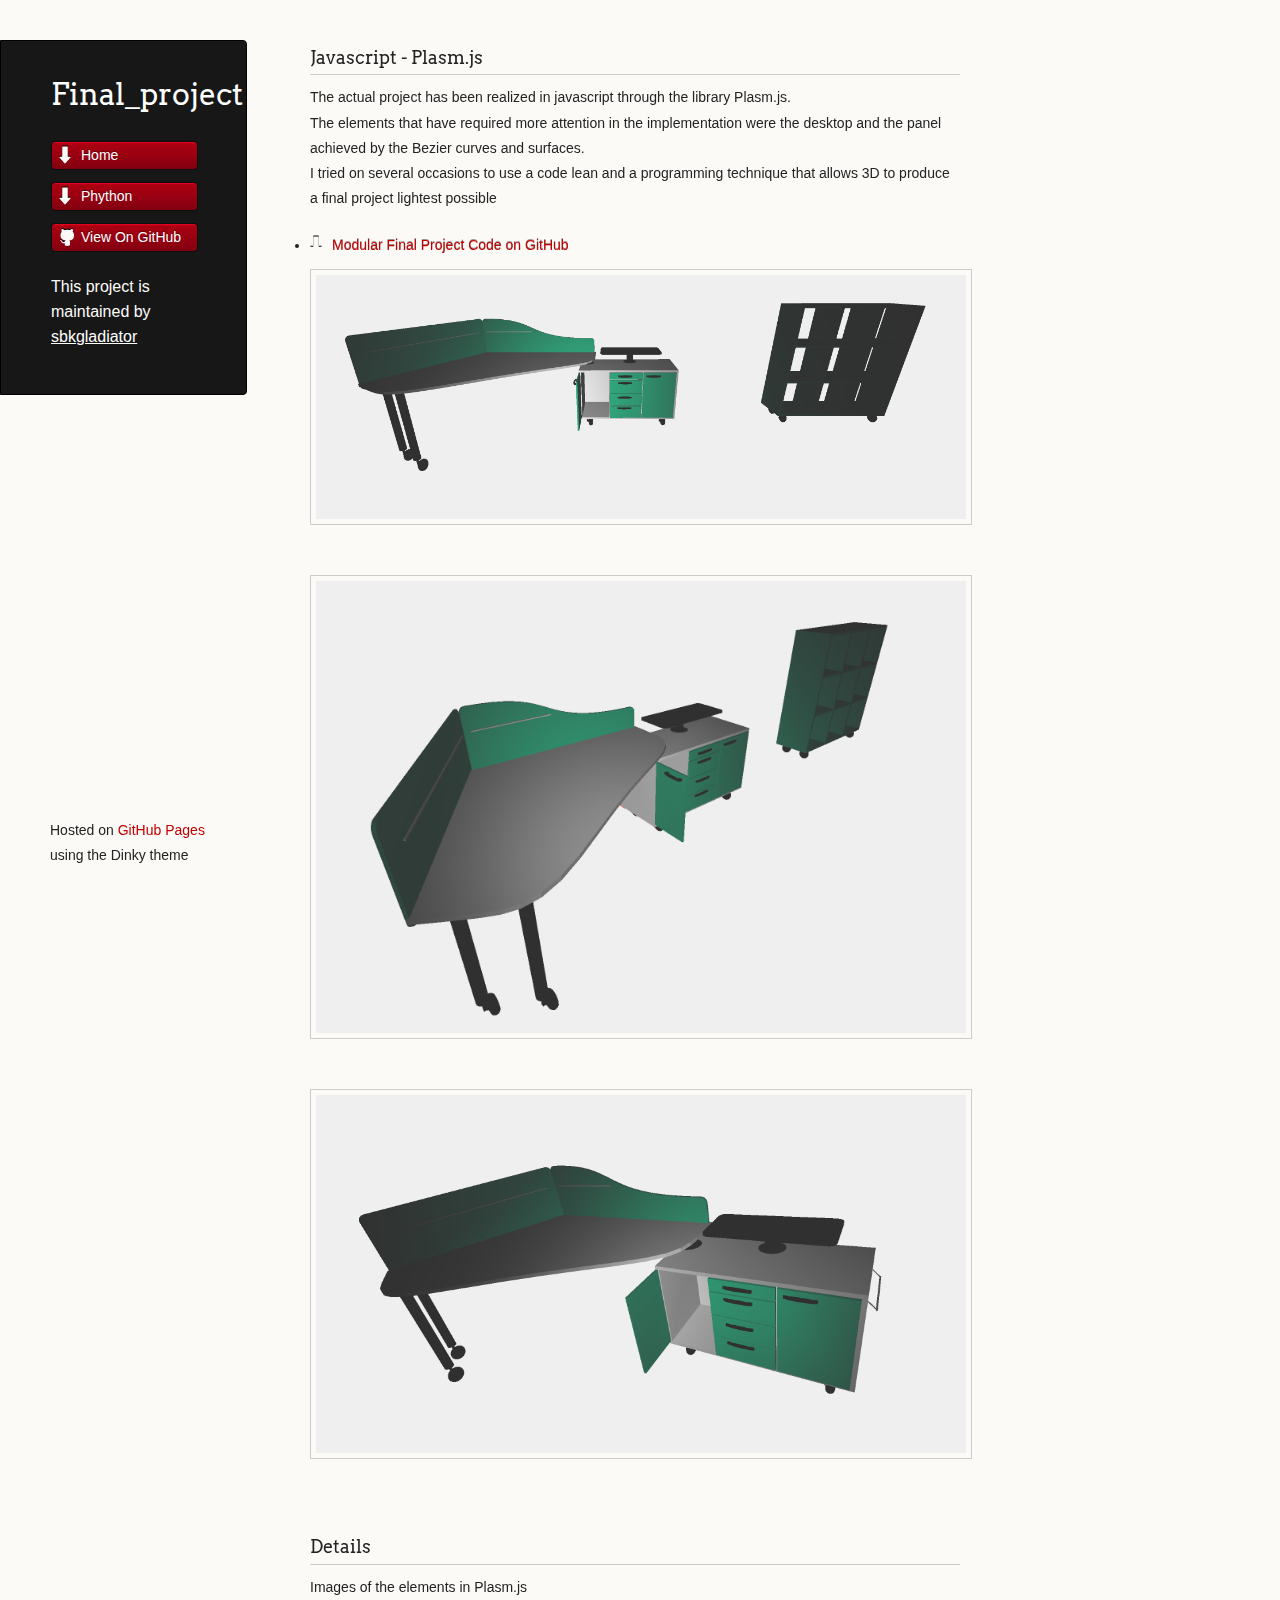
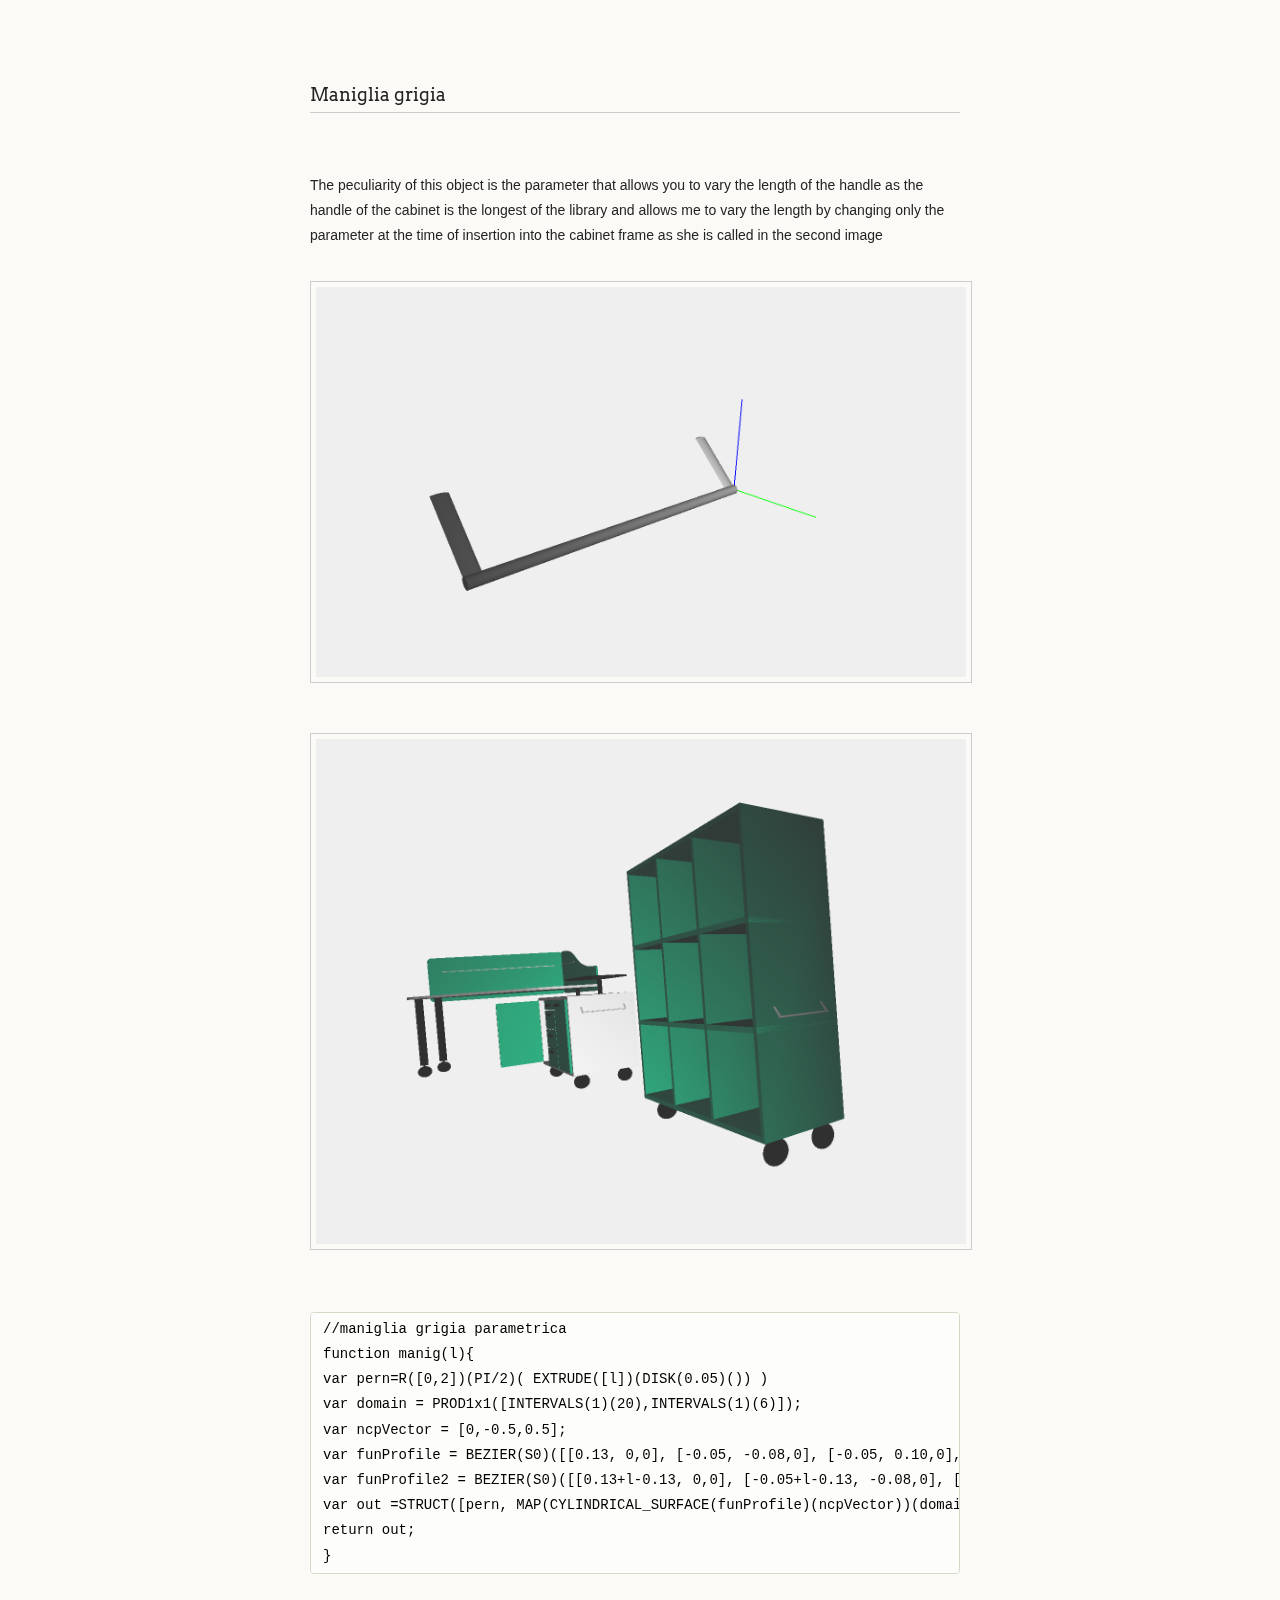
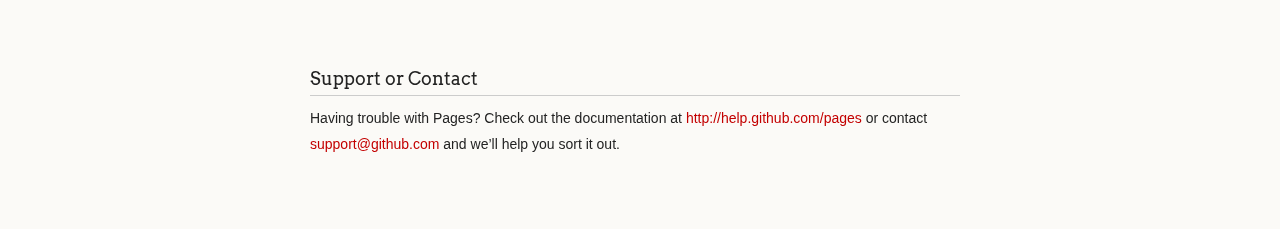
==== js.html @ 5e6516f6 "project" ====
<!doctype html>
<html>
  <head>
    <meta charset="utf-8">
    <meta http-equiv="X-UA-Compatible" content="chrome=1">
    <title>Finalproject</title>

    <link rel="stylesheet" href="stylesheets/styles.css">
    <link rel="stylesheet" href="stylesheets/pygment_trac.css">
    <script src="javascripts/scale.fix.js"></script>
    <meta name="viewport" content="width=device-width, initial-scale=1, user-scalable=no">
    <!--[if lt IE 9]>
    <script src="//html5shiv.googlecode.com/svn/trunk/html5.js"></script>
    <![endif]-->
  </head>
  <body>
    <div class="wrapper">
      <header>
        <h1 class="header">Final_project</h1>
        <p class="header"></p>

        <ul>
          <li class="download"><a class="buttons" href="http://sbkgladiator.github.io/finalproject/index.html">Home</a></li>
          <li class="download"><a class="buttons" href="http://sbkgladiator.github.io/finalproject/py.html">Phython</a></li>
          <li><a class="buttons github" href="https://github.com/cvdlab-cg/274013/tree/master/final-project">View On GitHub</a></li>
        </ul>

        <p class="header">This project is maintained by <a class="header name" href="https://github.com/sbkgladiator">sbkgladiator</a></p>


      </header>
      <section>
        <h3>
<a name="welcome-to-github-pages" class="anchor" href="#welcome-to-github-pages"><span class="octicon octicon-link"></span></a>Javascript - Plasm.js</h3>

<p>The actual project has been realized in javascript through the library Plasm.js.<br>
The elements that have required more attention in the implementation were the desktop and the panel achieved by the Bezier curves and surfaces.<br>
I tried on several occasions to use a code lean and a programming technique that allows 3D to produce a final project lightest possible</p>


  <li class="download"><a class="buttons" href="https://github.com/cvdlab-cg/274013/blob/master/final-project/Javascript/modular.js">Modular Final Project Code on GitHub</a></li>

<img src="http://sbkgladiator.github.io/finalproject/images/model1js.jpg"></img>
<img src="http://sbkgladiator.github.io/finalproject/images/model2js.jpg"></img>
<img src="http://sbkgladiator.github.io/finalproject/images/scrivaniajs.jpg"></img>
<h3>
<a name="designer-templates" class="anchor" href="#designer-templates"><span class="octicon octicon-link"></span></a>Details</h3>

<p> Images of the elements in Plasm.js </p><br>
<H3>Maniglia grigia</h3><br>
       
<br>
<p>The peculiarity of this object is the parameter that allows you to vary the length of the handle as the handle of the cabinet is the longest of the library and allows me to vary the length by changing only the parameter at the time of insertion into the cabinet frame as she is called in the second image<p>
<img src="http://sbkgladiator.github.io/finalproject/images/manigjs.jpg"></img>
<img src="http://sbkgladiator.github.io/finalproject/images/libreriajs.jpg"></img>
<pre><code>//maniglia grigia parametrica
function manig(l){
var pern=R([0,2])(PI/2)( EXTRUDE([l])(DISK(0.05)()) )
var domain = PROD1x1([INTERVALS(1)(20),INTERVALS(1)(6)]);
var ncpVector = [0,-0.5,0.5];
var funProfile = BEZIER(S0)([[0.13, 0,0], [-0.05, -0.08,0], [-0.05, 0.10,0], [0.13, 0,0]]);
var funProfile2 = BEZIER(S0)([[0.13+l-0.13, 0,0], [-0.05+l-0.13, -0.08,0], [-0.05+l-0.13, 0.10,0], [0.13+l-0.13, 0,0]]);
var out =STRUCT([pern, MAP(CYLINDRICAL_SURFACE(funProfile)(ncpVector))(domain),MAP(CYLINDRICAL_SURFACE(funProfile2)(ncpVector))(domain) ]);
return out;
}
</code></pre><br>


<h3>
<a name="support-or-contact" class="anchor" href="#support-or-contact"><span class="octicon octicon-link"></span></a>Support or Contact</h3>

<p>Having trouble with Pages? Check out the documentation at <a href="http://help.github.com/pages">http://help.github.com/pages</a> or contact <a href="mailto:support@github.com">support@github.com</a> and we’ll help you sort it out.</p>
      </section>
      <footer>
        <p><small>Hosted on <a href="https://pages.github.com">GitHub Pages</a> using the Dinky theme</small></p>
      </footer>
    </div>
    <!--[if !IE]><script>fixScale(document);</script><![endif]-->
		
  </body>
</html>
---- stylesheets/styles.css ----
@import url(https://fonts.googleapis.com/css?family=Arvo:400,700,400italic);

/* MeyerWeb Reset */

html, body, div, span, applet, object, iframe,
h1, h2, h3, h4, h5, h6, p, blockquote, pre,
a, abbr, acronym, address, big, cite, code,
del, dfn, em, img, ins, kbd, q, s, samp,
small, strike, strong, sub, sup, tt, var,
b, u, i, center,
dl, dt, dd, ol, ul, li,
fieldset, form, label, legend,
table, caption, tbody, tfoot, thead, tr, th, td,
article, aside, canvas, details, embed,
figure, figcaption, footer, header, hgroup,
menu, nav, output, ruby, section, summary,
time, mark, audio, video {
  margin: 0;
  padding: 0;
  border: 0;
  font: inherit;
  vertical-align: baseline;
}


/* Base text styles */

body {
  padding:10px 50px 0 0;
  font-family:"Helvetica Neue", Helvetica, Arial, sans-serif;
	font-size: 14px;
	color: #232323;
	background-color: #FBFAF7;
	margin: 0;
	line-height: 1.8em;
	-webkit-font-smoothing: antialiased;

}

h1, h2, h3, h4, h5, h6 {
  color:#232323;
  margin:36px 0 10px;
}

p, ul, ol, table, dl {
  margin:0 0 22px;
}

h1, h2, h3 {
	font-family: Arvo, Monaco, serif;
  line-height:1.3;
	font-weight: normal;
}

h1,h2, h3 {
	display: block;
	border-bottom: 1px solid #ccc;
	padding-bottom: 5px;
}

h1 {
	font-size: 30px;
}

h2 {
	font-size: 24px;
}

h3 {
	font-size: 18px;
}

h4, h5, h6 {
	font-family: Arvo, Monaco, serif;
	font-weight: 700;
}

a {
  color:#C30000;
  font-weight:200;
  text-decoration:none;
}

a:hover {
	text-decoration: underline;
}

a small {
	font-size: 12px;
}

em {
	font-style: italic;
}

strong {
  font-weight:700;
}

ul li {
  list-style: inside;
  padding-left: 25px;
}

ol li {
  list-style: decimal inside;
  padding-left: 20px;
}

blockquote {
  margin: 0;
  padding: 0 0 0 20px;
  font-style: italic;
}

dl, dt, dd, dl p {
	font-color: #444;
}

dl dt {
  font-weight: bold;
}

dl dd {
  padding-left: 20px;
  font-style: italic;
}

dl p {
  padding-left: 20px;
  font-style: italic;
}

hr {
  border:0;
  background:#ccc;
  height:1px;
  margin:0 0 24px;
}

/* Images */

img {
  position: relative;
  margin: 0 auto;
  max-width: 650px;
  padding: 5px;
  margin: 10px 0 32px 0;
  border: 1px solid #ccc;
}


/* Code blocks */

code, pre {
	font-family: Monaco, "Bitstream Vera Sans Mono", "Lucida Console", Terminal, monospace;
  color:#000;
  font-size:14px;
}

pre {
	padding: 4px 12px;
  background: #FDFEFB;
  border-radius:4px;
  border:1px solid #D7D8C8;
  overflow: auto;
  overflow-y: hidden;
	margin-bottom: 32px;
}


/* Tables */

table {
  width:100%;
}

table {
  border: 1px solid #ccc;
  margin-bottom: 32px;
  text-align: left;
 }

th {
  font-family: 'Arvo', Helvetica, Arial, sans-serif;
	font-size: 18px;
	font-weight: normal;
  padding: 10px;
  background: #232323;
  color: #FDFEFB;
 }

td {
  padding: 10px;
	background: #ccc;
 }


/* Wrapper */
.wrapper {
  width:960px;
}


/* Header */

header {
	background-color: #171717;
	color: #FDFDFB;
  width:170px;
  float:left;
  position:fixed;
	border: 1px solid #000;
	-webkit-border-top-right-radius: 4px;
	-webkit-border-bottom-right-radius: 4px;
	-moz-border-radius-topright: 4px;
	-moz-border-radius-bottomright: 4px;
	border-top-right-radius: 4px;
	border-bottom-right-radius: 4px;
	padding: 34px 25px 22px 50px;
	margin: 30px 25px 0 0;
	-webkit-font-smoothing: antialiased;
}

p.header {
	font-size: 16px;
}

h1.header {
	font-family: Arvo, sans-serif;
	font-size: 30px;
	font-weight: 300;
	line-height: 1.3em;
	border-bottom: none;
	margin-top: 0;
}


h1.header, a.header, a.name, header a{
	color: #fff;
}

a.header {
	text-decoration: underline;
}

a.name {
	white-space: nowrap;
}

header ul {
  list-style:none;
  padding:0;
}

header li {
	list-style-type: none;
  width:132px;
  height:15px;
	margin-bottom: 12px;
	line-height: 1em;
	padding: 6px 6px 6px 7px;

	background: #AF0011;
	background: -moz-linear-gradient(top, #AF0011 0%, #820011 100%);
  background: -webkit-gradient(linear, left top, left bottom, color-stop(0%,#f8f8f8), color-stop(100%,#dddddd));
  background: -webkit-linear-gradient(top, #AF0011 0%,#820011 100%);
  background: -o-linear-gradient(top, #AF0011 0%,#820011 100%);
  background: -ms-linear-gradient(top, #AF0011 0%,#820011 100%);
  background: linear-gradient(top, #AF0011 0%,#820011 100%);

	border-radius:4px;
  border:1px solid #0D0D0D;

	-webkit-box-shadow: inset 0px 1px 1px 0 rgba(233,2,38, 1);
	box-shadow: inset 0px 1px 1px 0 rgba(233,2,38, 1);

}

header li:hover {
	background: #C3001D;
	background: -moz-linear-gradient(top, #C3001D 0%, #950119 100%);
  background: -webkit-gradient(linear, left top, left bottom, color-stop(0%,#f8f8f8), color-stop(100%,#dddddd));
  background: -webkit-linear-gradient(top, #C3001D 0%,#950119 100%);
  background: -o-linear-gradient(top, #C3001D 0%,#950119 100%);
  background: -ms-linear-gradient(top, #C3001D 0%,#950119 100%);
  background: linear-gradient(top, #C3001D 0%,#950119 100%);
}

a.buttons {
	-webkit-font-smoothing: antialiased;
	background: url(../images/arrow-down.png) no-repeat;
	font-weight: normal;
	text-shadow: rgba(0, 0, 0, 0.4) 0 -1px 0;
	padding: 2px 2px 2px 22px;
	height: 30px;
}

a.github {
	background: url(../images/octocat-small.png) no-repeat 1px;
}

a.buttons:hover {
	color: #fff;
	text-decoration: none;
}


/* Section - for main page content */

section {
  width:650px;
  float:right;
  padding-bottom:50px;
}


/* Footer */

footer {
  width:170px;
  float:left;
  position:fixed;
  bottom:10px;
	padding-left: 50px;
}

@media print, screen and (max-width: 960px) {

  div.wrapper {
    width:auto;
    margin:0;
  }

  header, section, footer {
    float:none;
    position:static;
    width:auto;
  }

	footer {
		border-top: 1px solid #ccc;
		margin:0 84px 0 50px;
		padding:0;
	}

  header {
    padding-right:320px;
  }

  section {
    padding:20px 84px 20px 50px;
    margin:0 0 20px;
  }

  header a small {
    display:inline;
  }

  header ul {
    position:absolute;
    right:130px;
    top:84px;
  }
}

@media print, screen and (max-width: 720px) {
  body {
    word-wrap:break-word;
  }

  header {
    padding:10px 20px 0;
		margin-right: 0;
  }

	section {
    padding:10px 0 10px 20px;
    margin:0 0 30px;
  }

	footer {
		margin: 0 0 0 30px;
	}

  header ul, header p.view {
    position:static;
  }
}

@media print, screen and (max-width: 480px) {

  header ul li.download {
    display:none;
  }

	footer {
		margin: 0 0 0 20px;
	}

	footer a{
		display:block;
	}

}

@media print {
  body {
    padding:0.4in;
    font-size:12pt;
    color:#444;
  }
}
---- stylesheets/pygment_trac.css ----
.highlight  { background: #ffffff; }
.highlight .c { color: #999988; font-style: italic } /* Comment */
.highlight .err { color: #a61717; background-color: #e3d2d2 } /* Error */
.highlight .k { font-weight: bold } /* Keyword */
.highlight .o { font-weight: bold } /* Operator */
.highlight .cm { color: #999988; font-style: italic } /* Comment.Multiline */
.highlight .cp { color: #999999; font-weight: bold } /* Comment.Preproc */
.highlight .c1 { color: #999988; font-style: italic } /* Comment.Single */
.highlight .cs { color: #999999; font-weight: bold; font-style: italic } /* Comment.Special */
.highlight .gd { color: #000000; background-color: #ffdddd } /* Generic.Deleted */
.highlight .gd .x { color: #000000; background-color: #ffaaaa } /* Generic.Deleted.Specific */
.highlight .ge { font-style: italic } /* Generic.Emph */
.highlight .gr { color: #aa0000 } /* Generic.Error */
.highlight .gh { color: #999999 } /* Generic.Heading */
.highlight .gi { color: #000000; background-color: #ddffdd } /* Generic.Inserted */
.highlight .gi .x { color: #000000; background-color: #aaffaa } /* Generic.Inserted.Specific */
.highlight .go { color: #888888 } /* Generic.Output */
.highlight .gp { color: #555555 } /* Generic.Prompt */
.highlight .gs { font-weight: bold } /* Generic.Strong */
.highlight .gu { color: #800080; font-weight: bold; } /* Generic.Subheading */
.highlight .gt { color: #aa0000 } /* Generic.Traceback */
.highlight .kc { font-weight: bold } /* Keyword.Constant */
.highlight .kd { font-weight: bold } /* Keyword.Declaration */
.highlight .kn { font-weight: bold } /* Keyword.Namespace */
.highlight .kp { font-weight: bold } /* Keyword.Pseudo */
.highlight .kr { font-weight: bold } /* Keyword.Reserved */
.highlight .kt { color: #445588; font-weight: bold } /* Keyword.Type */
.highlight .m { color: #009999 } /* Literal.Number */
.highlight .s { color: #d14 } /* Literal.String */
.highlight .na { color: #008080 } /* Name.Attribute */
.highlight .nb { color: #0086B3 } /* Name.Builtin */
.highlight .nc { color: #445588; font-weight: bold } /* Name.Class */
.highlight .no { color: #008080 } /* Name.Constant */
.highlight .ni { color: #800080 } /* Name.Entity */
.highlight .ne { color: #990000; font-weight: bold } /* Name.Exception */
.highlight .nf { color: #990000; font-weight: bold } /* Name.Function */
.highlight .nn { color: #555555 } /* Name.Namespace */
.highlight .nt { color: #000080 } /* Name.Tag */
.highlight .nv { color: #008080 } /* Name.Variable */
.highlight .ow { font-weight: bold } /* Operator.Word */
.highlight .w { color: #bbbbbb } /* Text.Whitespace */
.highlight .mf { color: #009999 } /* Literal.Number.Float */
.highlight .mh { color: #009999 } /* Literal.Number.Hex */
.highlight .mi { color: #009999 } /* Literal.Number.Integer */
.highlight .mo { color: #009999 } /* Literal.Number.Oct */
.highlight .sb { color: #d14 } /* Literal.String.Backtick */
.highlight .sc { color: #d14 } /* Literal.String.Char */
.highlight .sd { color: #d14 } /* Literal.String.Doc */
.highlight .s2 { color: #d14 } /* Literal.String.Double */
.highlight .se { color: #d14 } /* Literal.String.Escape */
.highlight .sh { color: #d14 } /* Literal.String.Heredoc */
.highlight .si { color: #d14 } /* Literal.String.Interpol */
.highlight .sx { color: #d14 } /* Literal.String.Other */
.highlight .sr { color: #009926 } /* Literal.String.Regex */
.highlight .s1 { color: #d14 } /* Literal.String.Single */
.highlight .ss { color: #990073 } /* Literal.String.Symbol */
.highlight .bp { color: #999999 } /* Name.Builtin.Pseudo */
.highlight .vc { color: #008080 } /* Name.Variable.Class */
.highlight .vg { color: #008080 } /* Name.Variable.Global */
.highlight .vi { color: #008080 } /* Name.Variable.Instance */
.highlight .il { color: #009999 } /* Literal.Number.Integer.Long */

.type-csharp .highlight .k { color: #0000FF }
.type-csharp .highlight .kt { color: #0000FF }
.type-csharp .highlight .nf { color: #000000; font-weight: normal }
.type-csharp .highlight .nc { color: #2B91AF }
.type-csharp .highlight .nn { color: #000000 }
.type-csharp .highlight .s { color: #A31515 }
.type-csharp .highlight .sc { color: #A31515 }
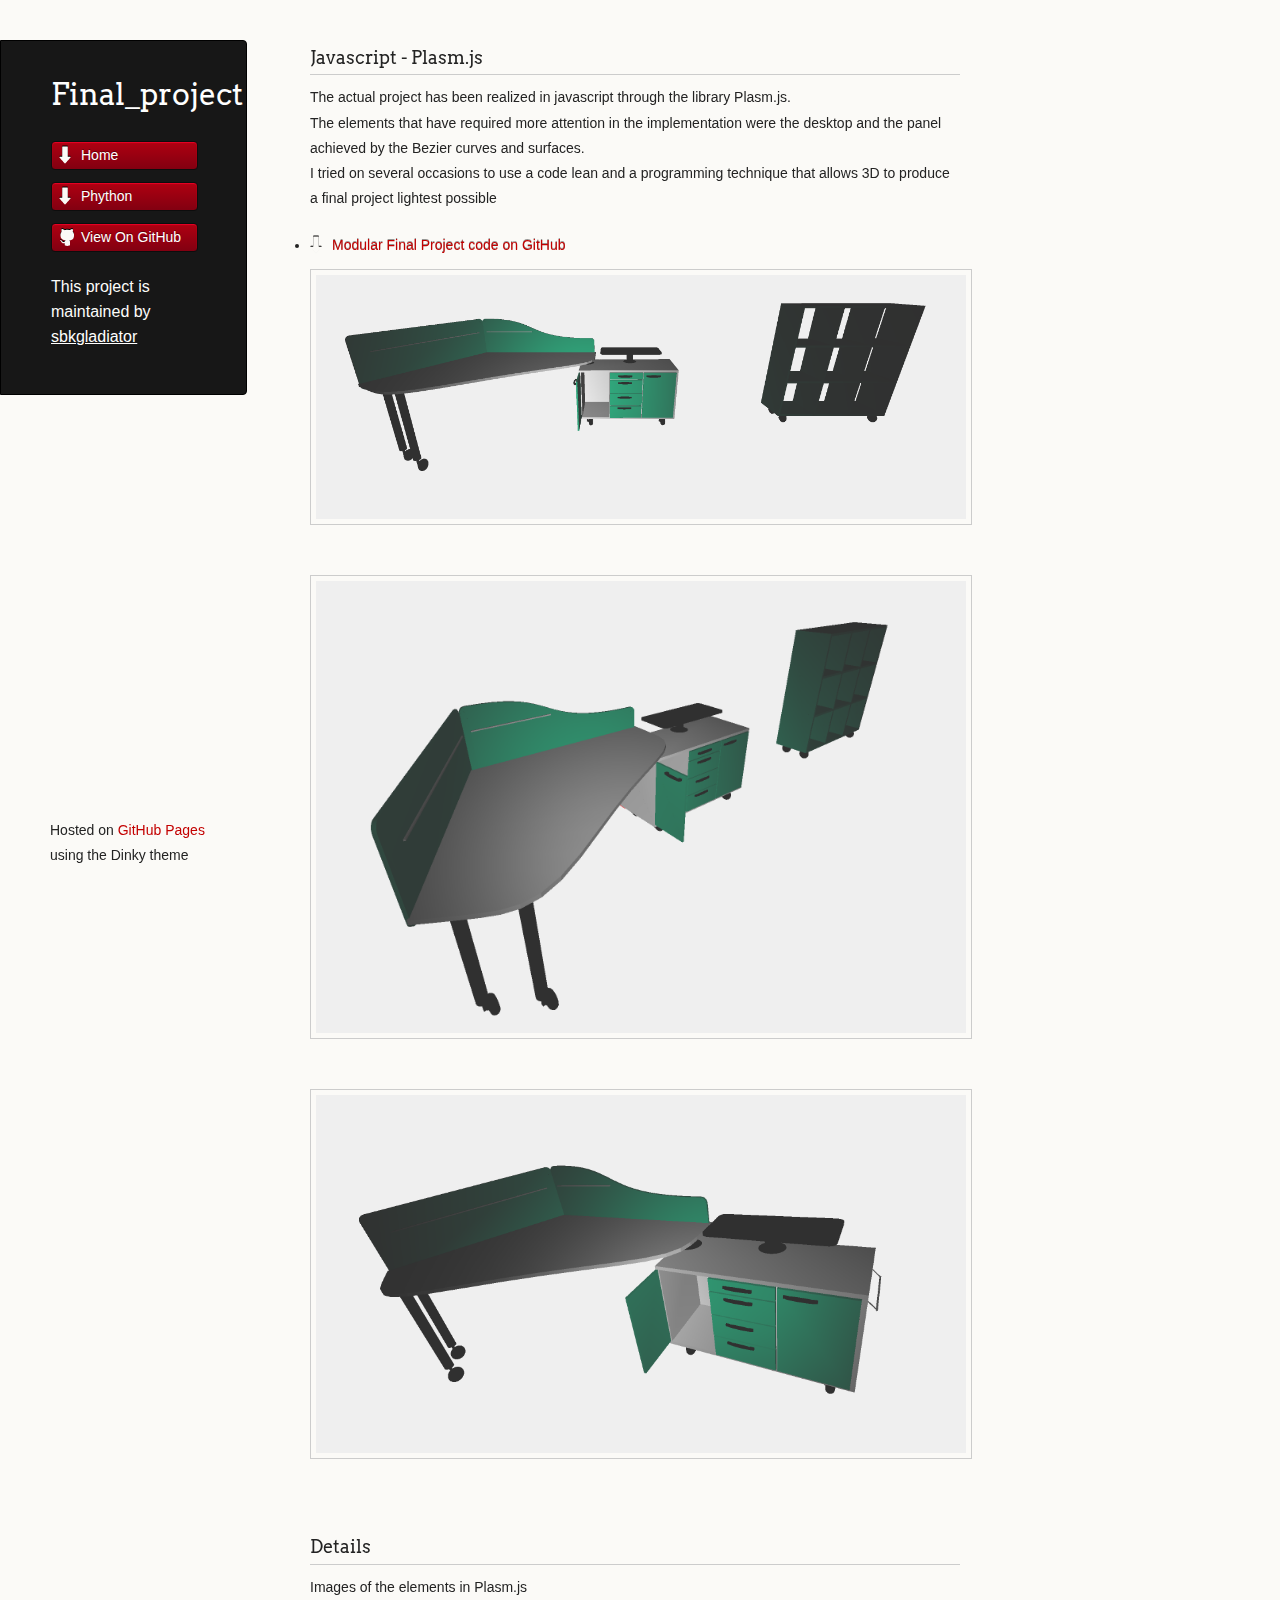
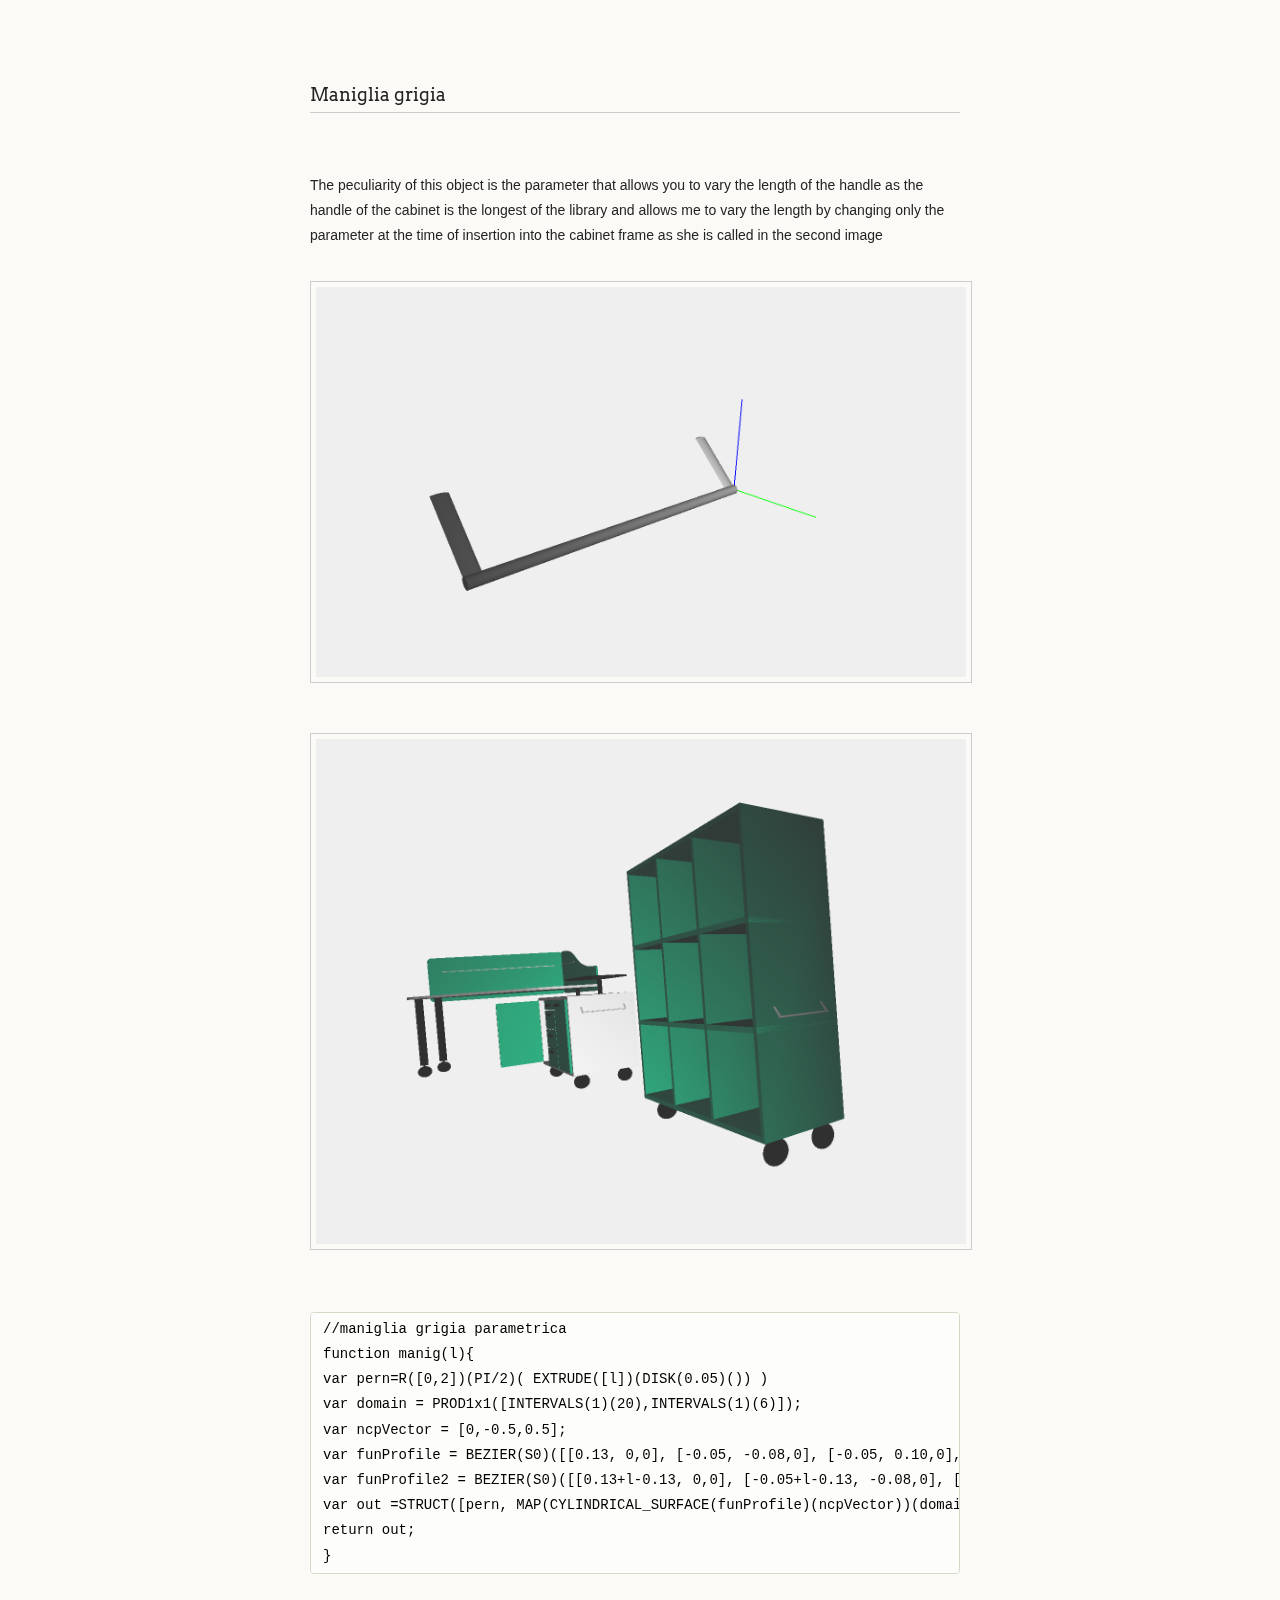
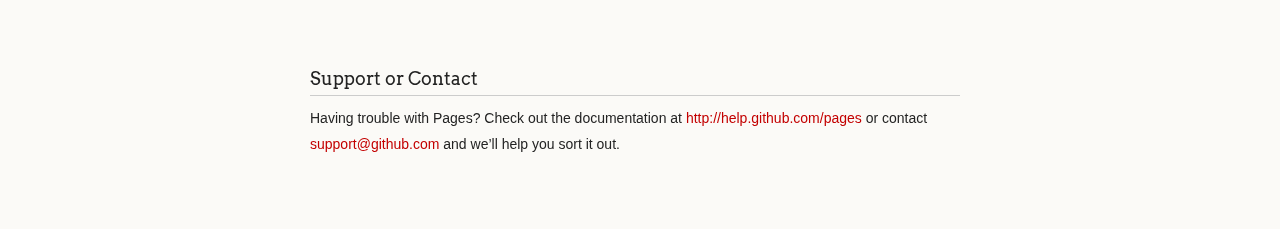
==== commit 368947f0: "project" ====
--- a/js.html
+++ b/js.html
@@ -38,7 +38,7 @@
 I tried on several occasions to use a code lean and a programming technique that allows 3D to produce a final project lightest possible</p>
 
 
-  <li class="download"><a class="buttons" href="https://github.com/cvdlab-cg/274013/blob/master/final-project/Javascript/modular.js">Modular Final Project Code on GitHub</a></li>
+  <li class="download"><a class="buttons" href="https://github.com/cvdlab-cg/274013/blob/master/final-project/Javascript/modular.js">Modular Final Project code on GitHub</a></li>
 
 <img src="http://sbkgladiator.github.io/finalproject/images/model1js.jpg"></img>
 <img src="http://sbkgladiator.github.io/finalproject/images/model2js.jpg"></img>
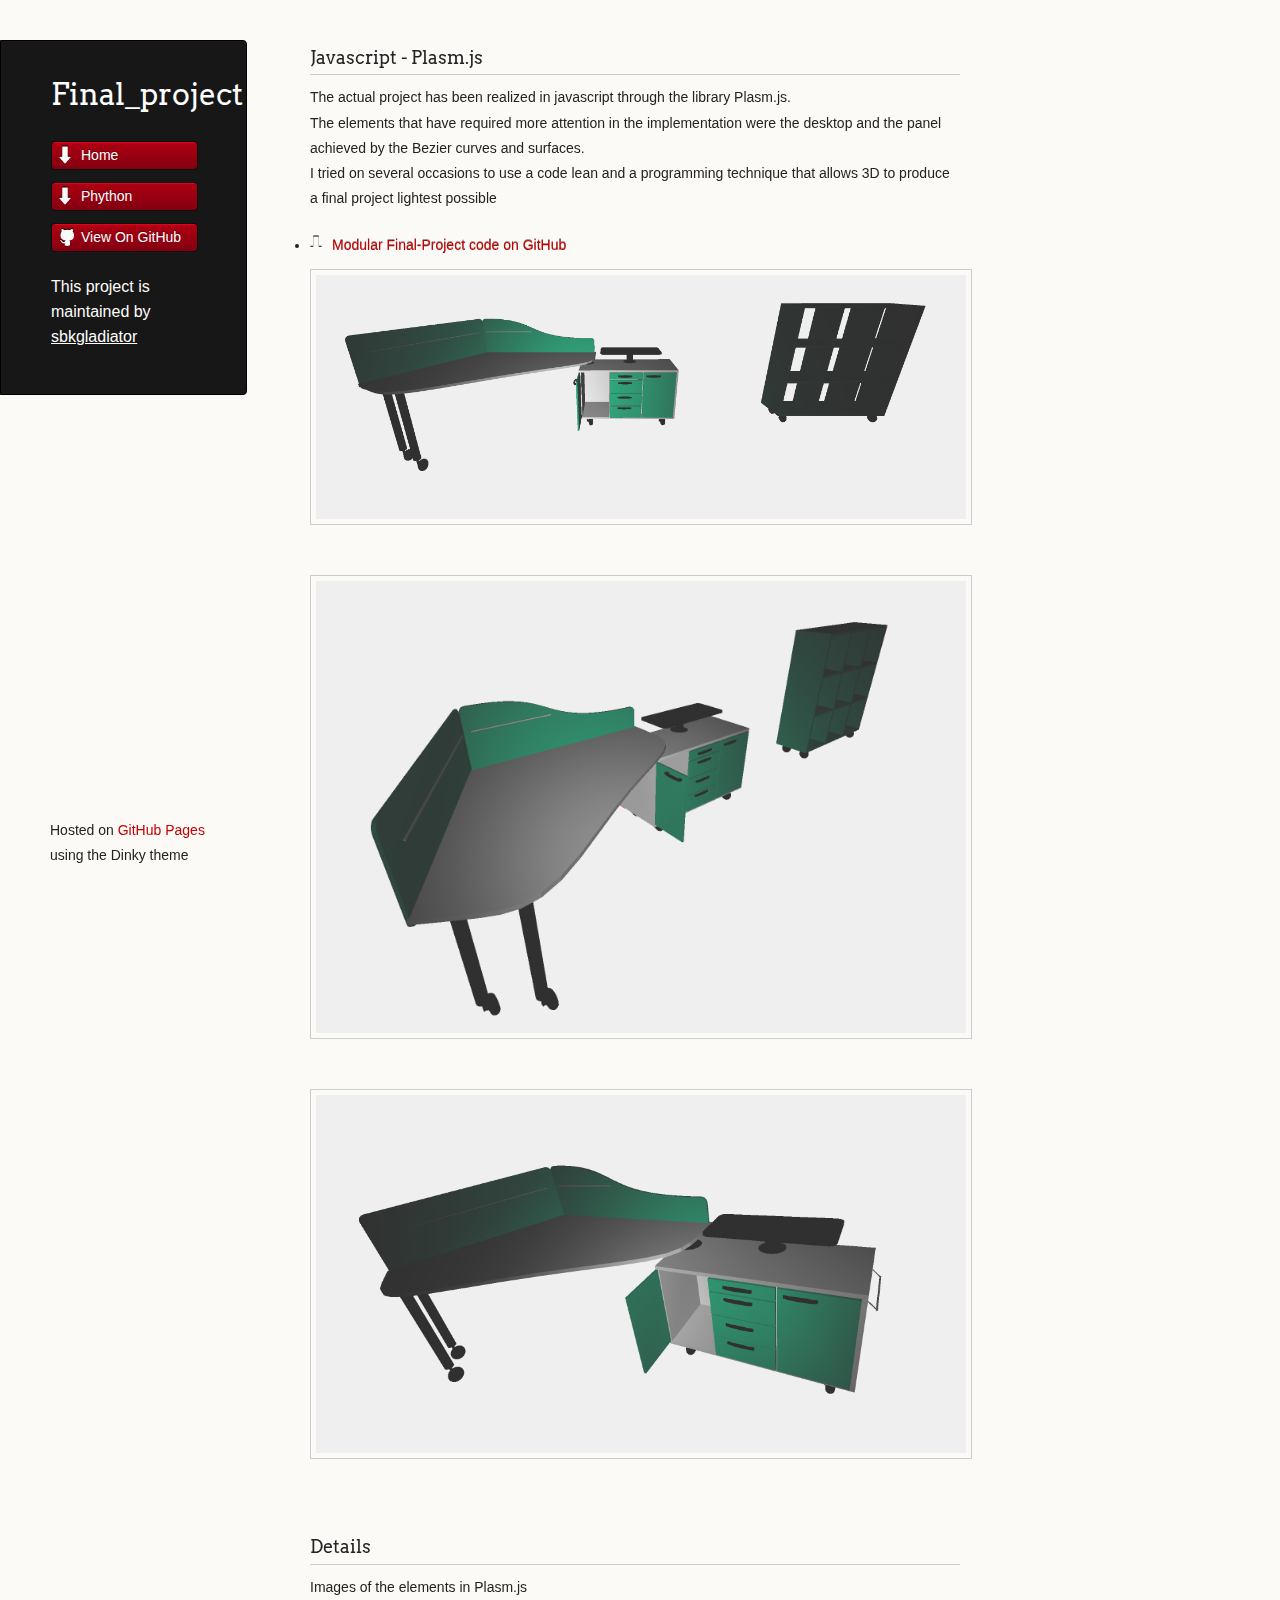
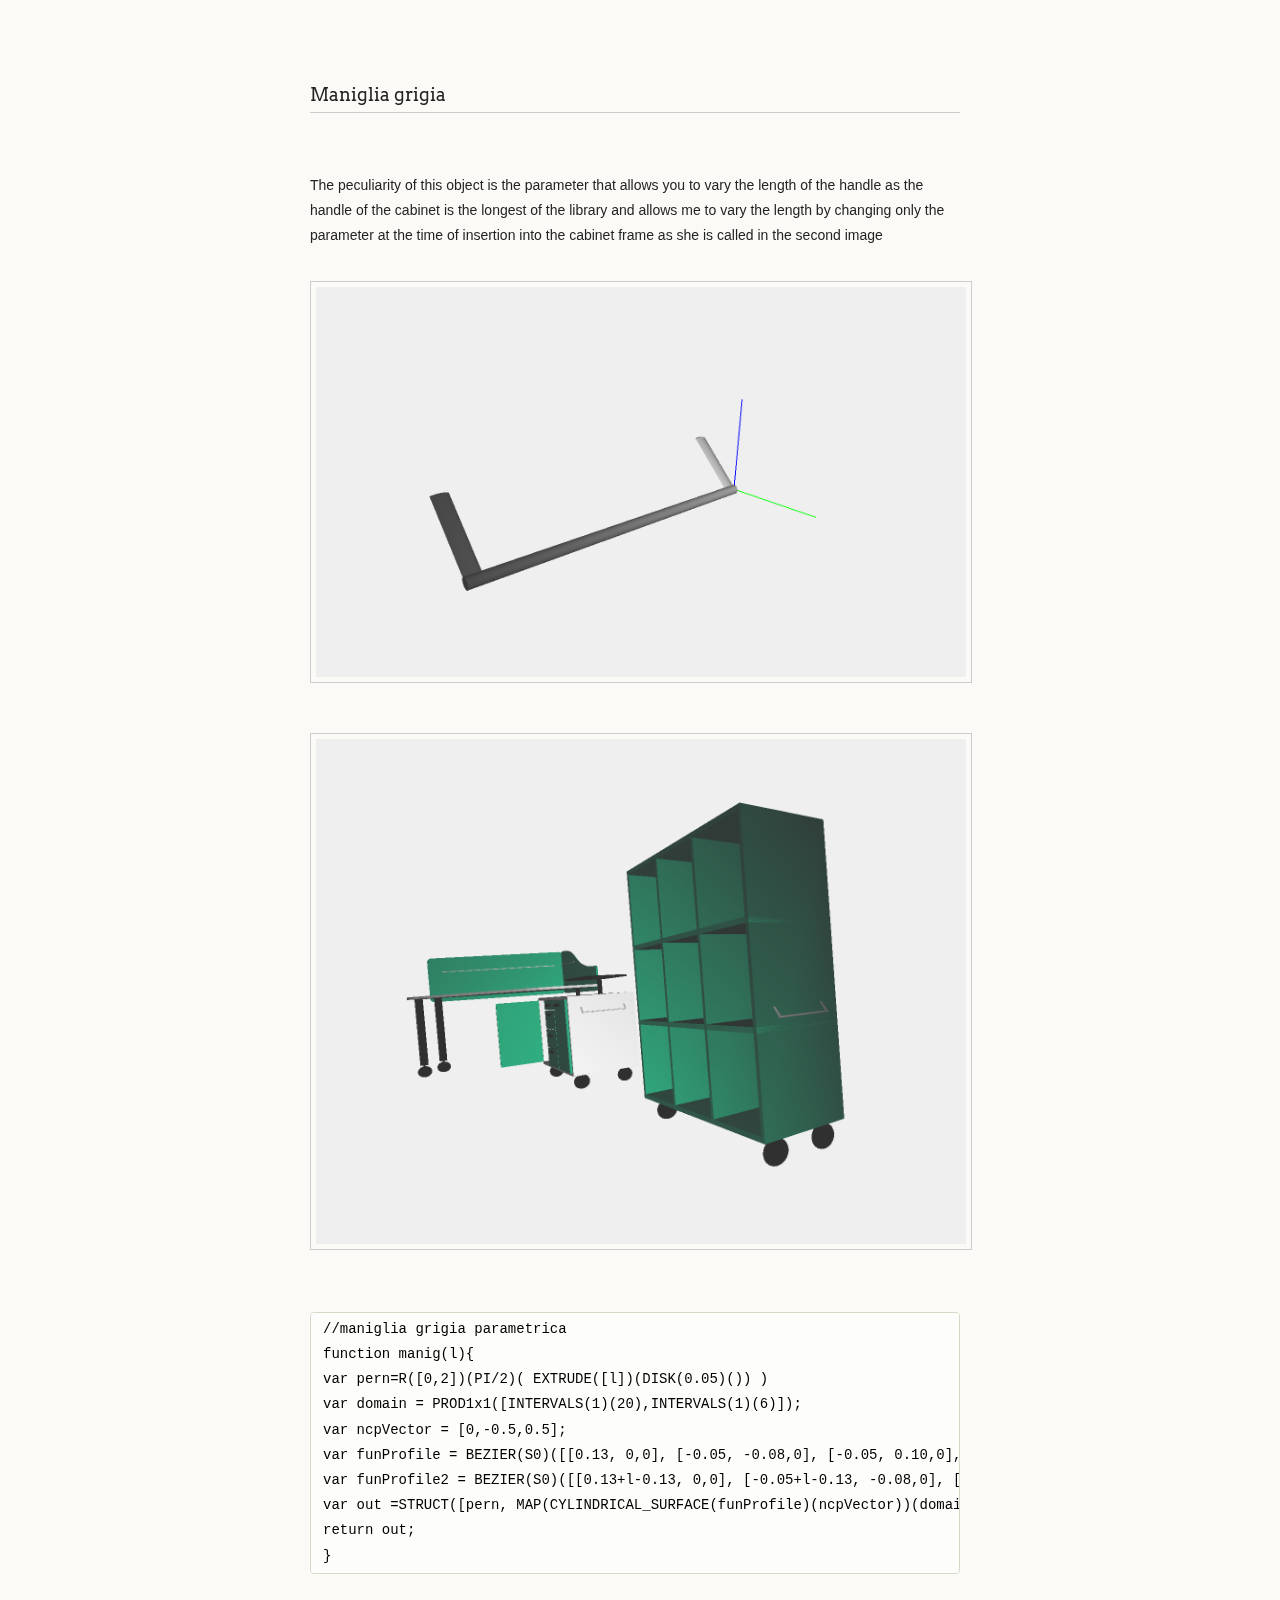
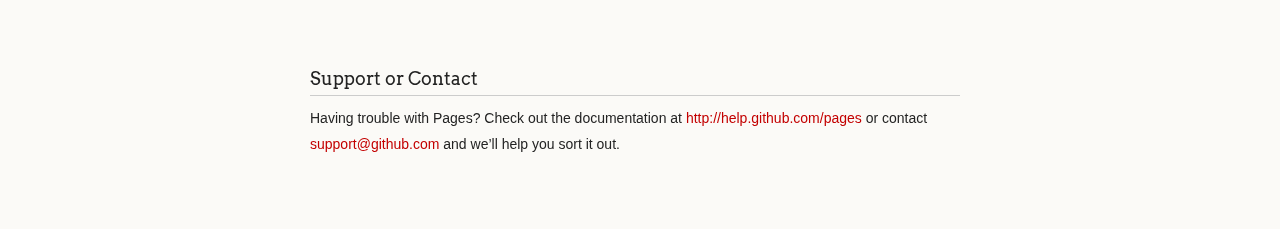
==== commit 9afed571: "project" ====
--- a/js.html
+++ b/js.html
@@ -38,7 +38,7 @@
 I tried on several occasions to use a code lean and a programming technique that allows 3D to produce a final project lightest possible</p>
 
 
-  <li class="download"><a class="buttons" href="https://github.com/cvdlab-cg/274013/blob/master/final-project/Javascript/modular.js">Modular Final Project code on GitHub</a></li>
+  <li class="download"><a class="buttons" href="https://github.com/cvdlab-cg/274013/blob/master/final-project/Javascript/modular.js">Modular Final-Project code on GitHub</a></li>
 
 <img src="http://sbkgladiator.github.io/finalproject/images/model1js.jpg"></img>
 <img src="http://sbkgladiator.github.io/finalproject/images/model2js.jpg"></img>
@@ -47,8 +47,7 @@
 <a name="designer-templates" class="anchor" href="#designer-templates"><span class="octicon octicon-link"></span></a>Details</h3>
 
 <p> Images of the elements in Plasm.js </p><br>
-<H3>Maniglia grigia</h3><br>
-       
+<H3>Maniglia grigia</h3><br>       
 <br>
 <p>The peculiarity of this object is the parameter that allows you to vary the length of the handle as the handle of the cabinet is the longest of the library and allows me to vary the length by changing only the parameter at the time of insertion into the cabinet frame as she is called in the second image<p>
 <img src="http://sbkgladiator.github.io/finalproject/images/manigjs.jpg"></img>
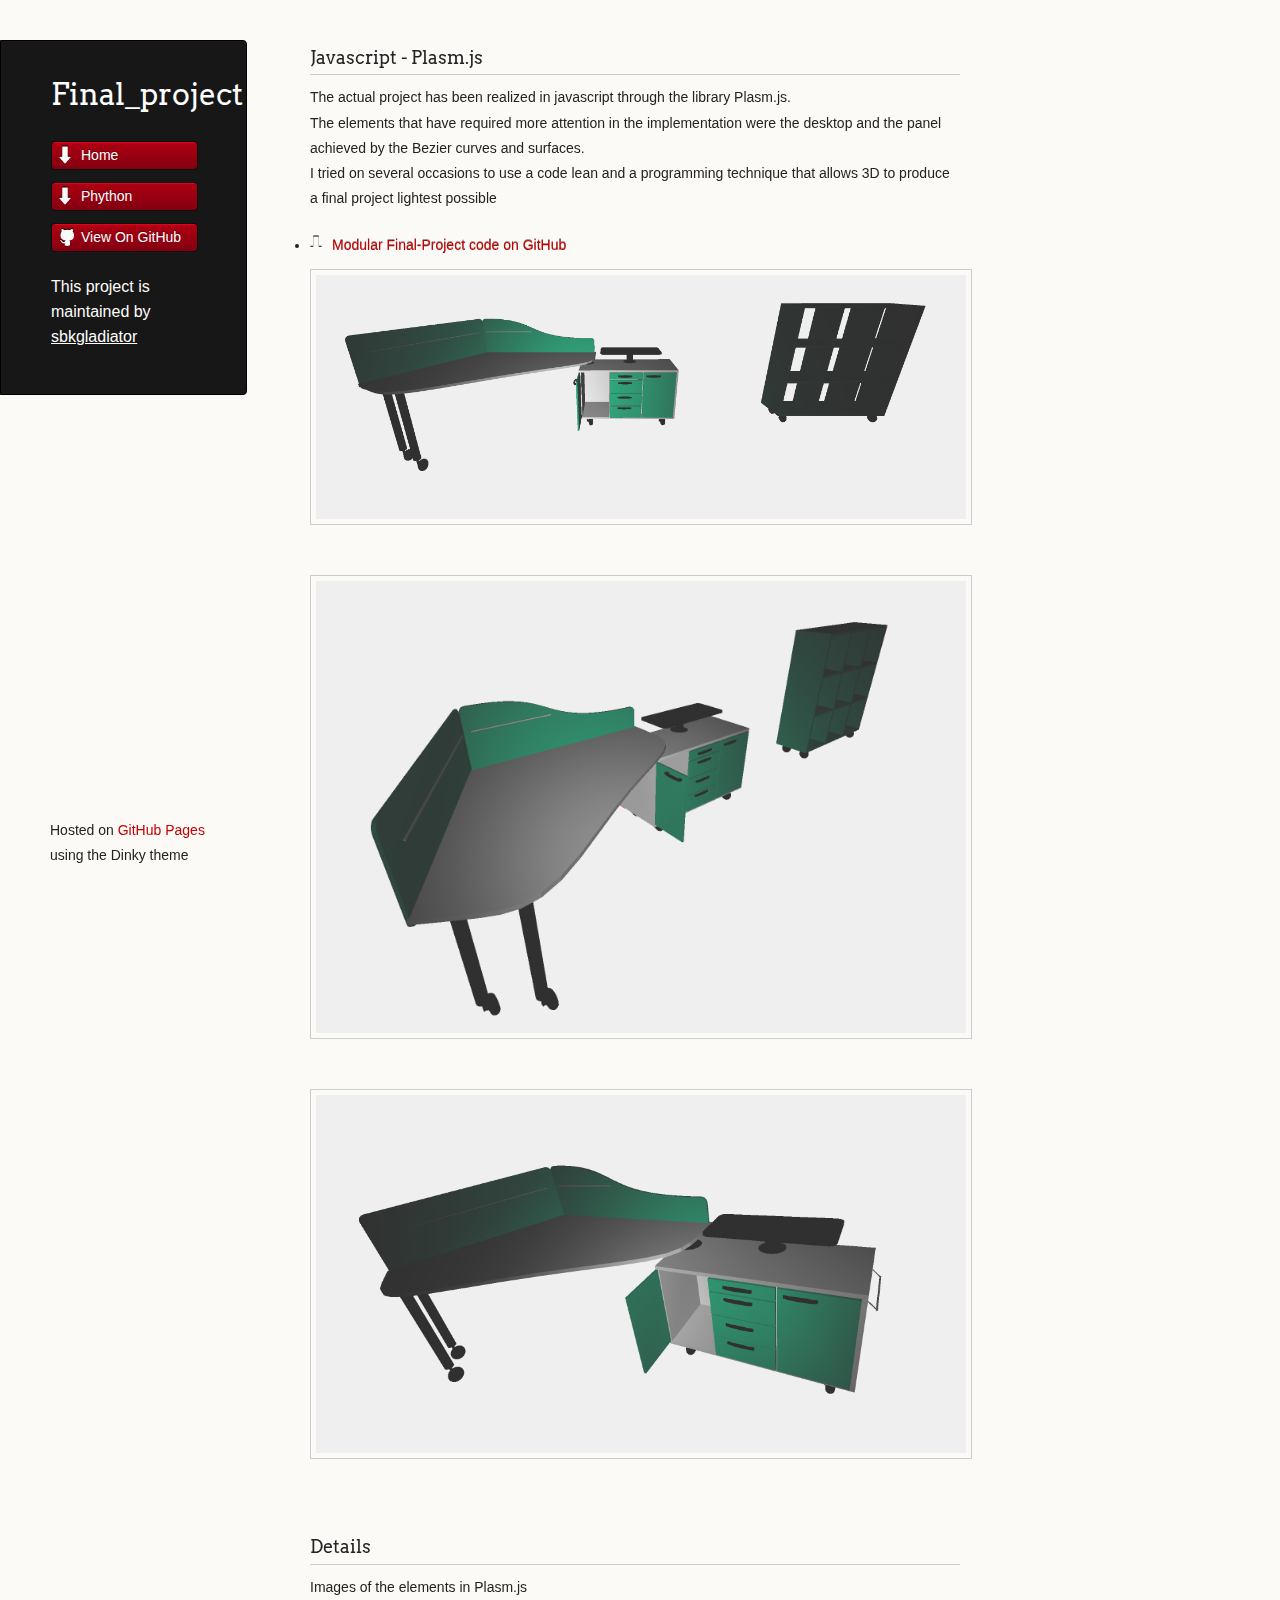
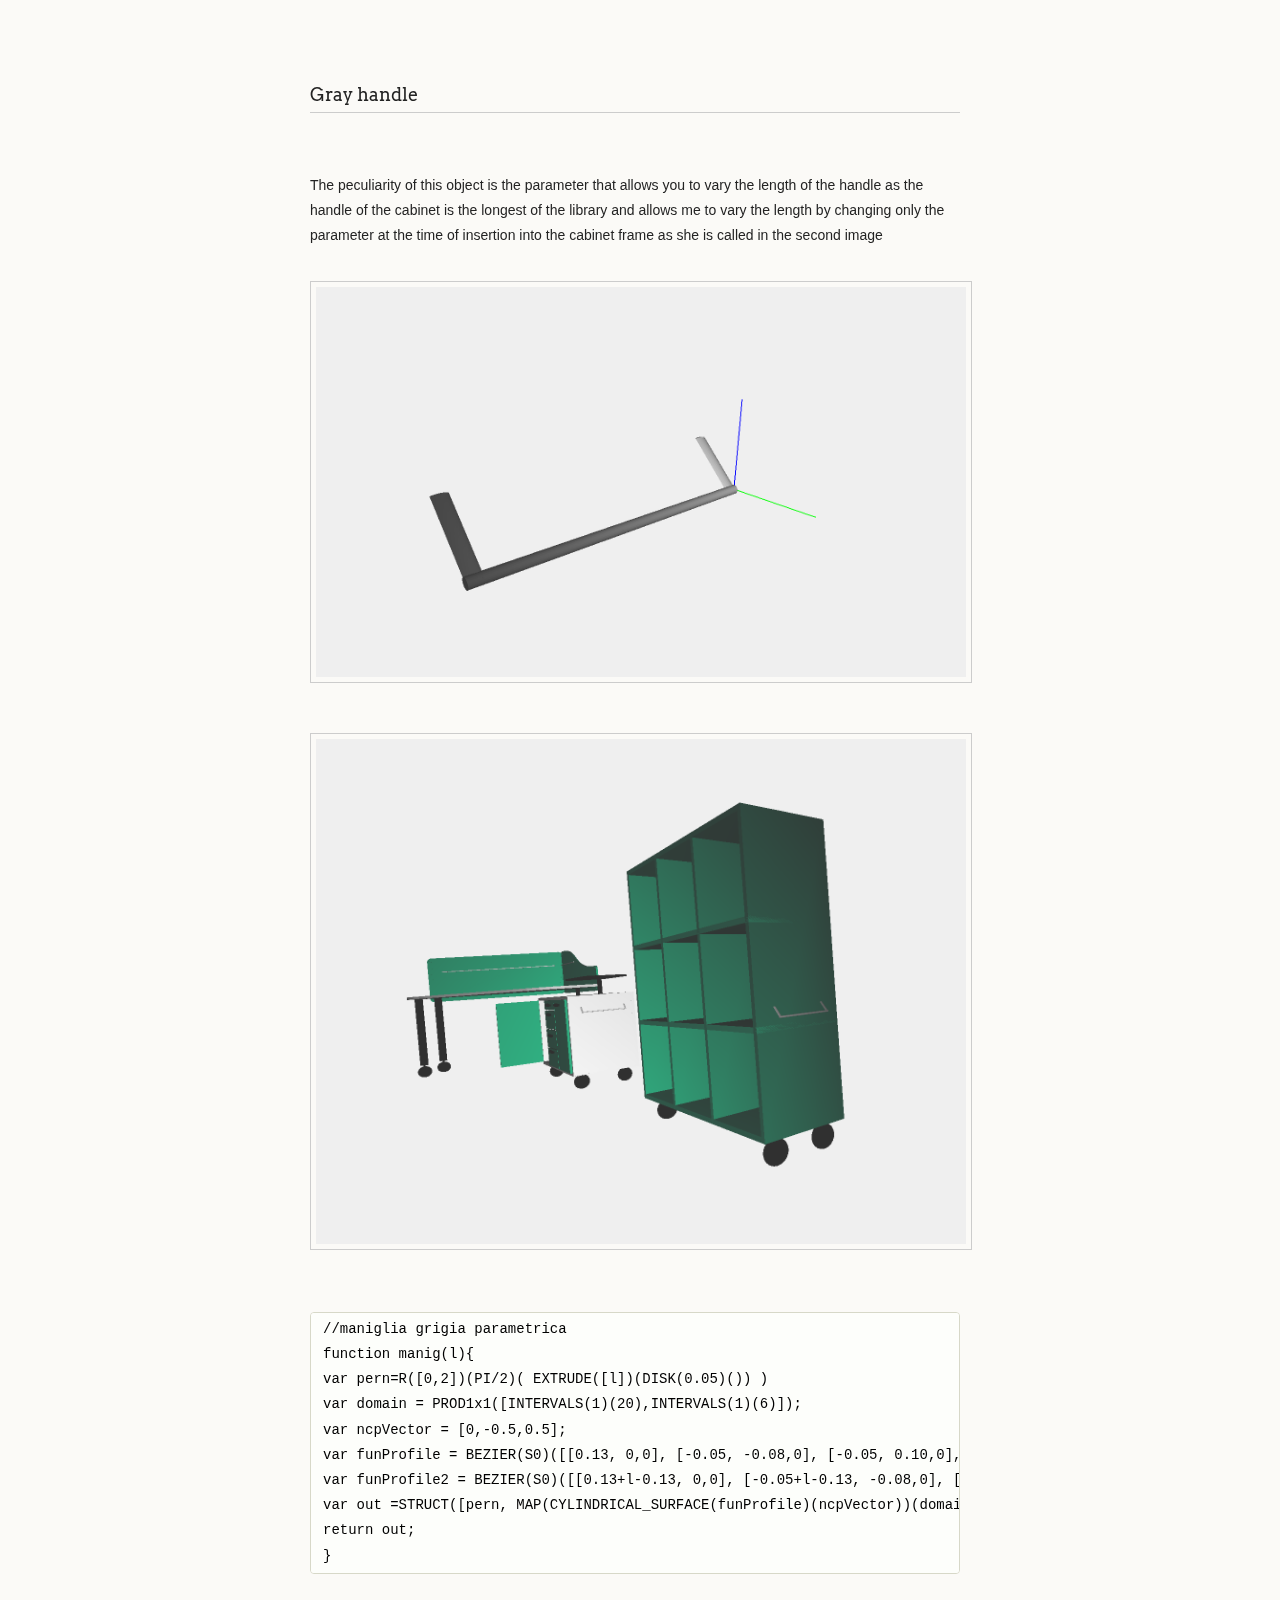
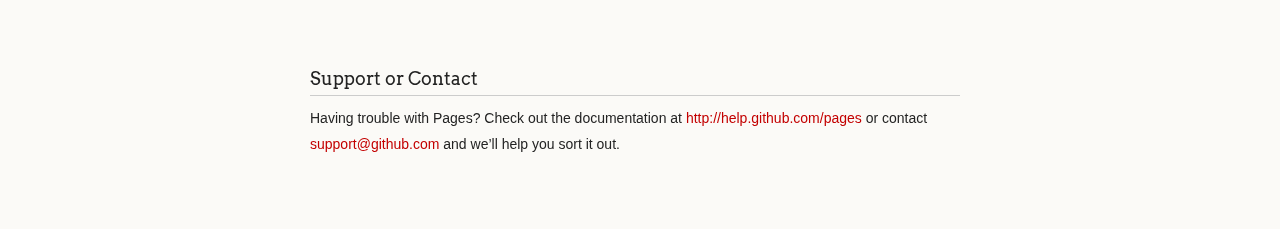
==== commit 84bc2641: "project" ====
--- a/js.html
+++ b/js.html
@@ -47,7 +47,7 @@
 <a name="designer-templates" class="anchor" href="#designer-templates"><span class="octicon octicon-link"></span></a>Details</h3>
 
 <p> Images of the elements in Plasm.js </p><br>
-<H3>Maniglia grigia</h3><br>       
+<H3>Gray handle</h3><br>       
 <br>
 <p>The peculiarity of this object is the parameter that allows you to vary the length of the handle as the handle of the cabinet is the longest of the library and allows me to vary the length by changing only the parameter at the time of insertion into the cabinet frame as she is called in the second image<p>
 <img src="http://sbkgladiator.github.io/finalproject/images/manigjs.jpg"></img>
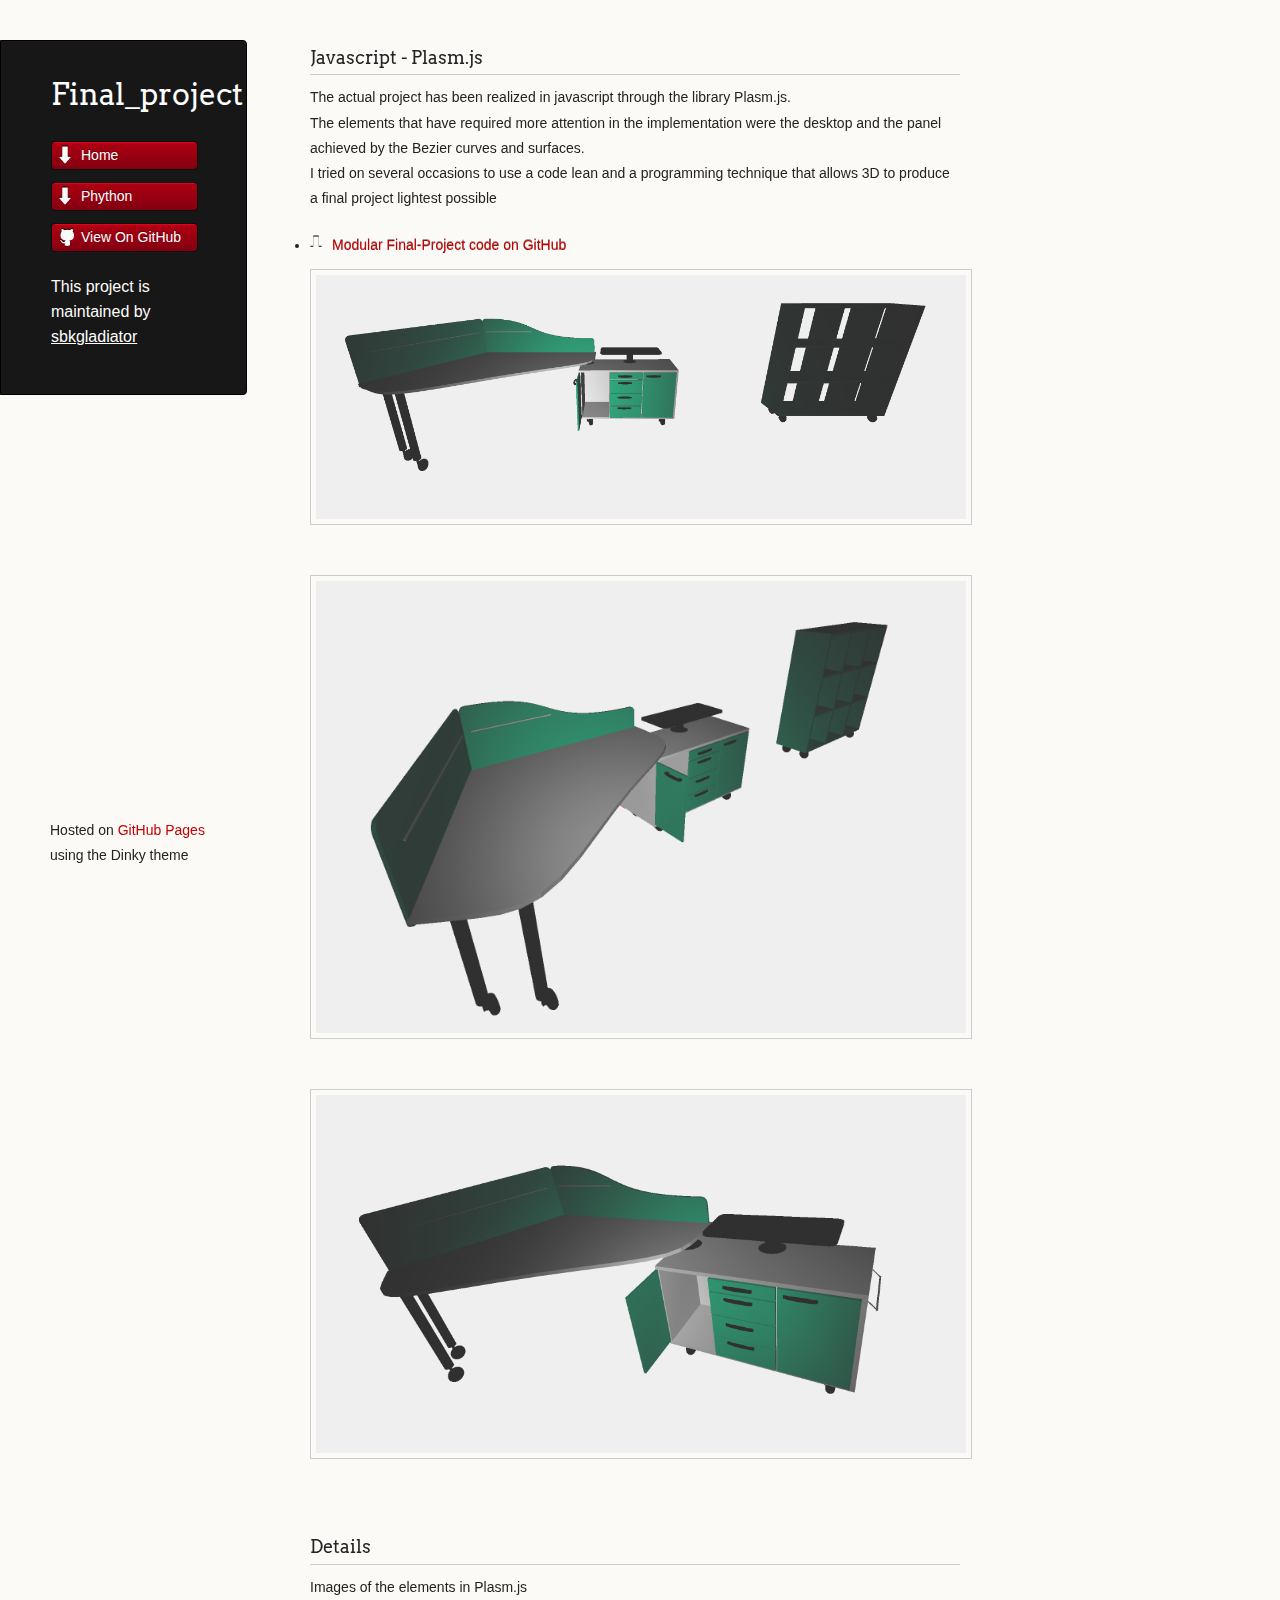
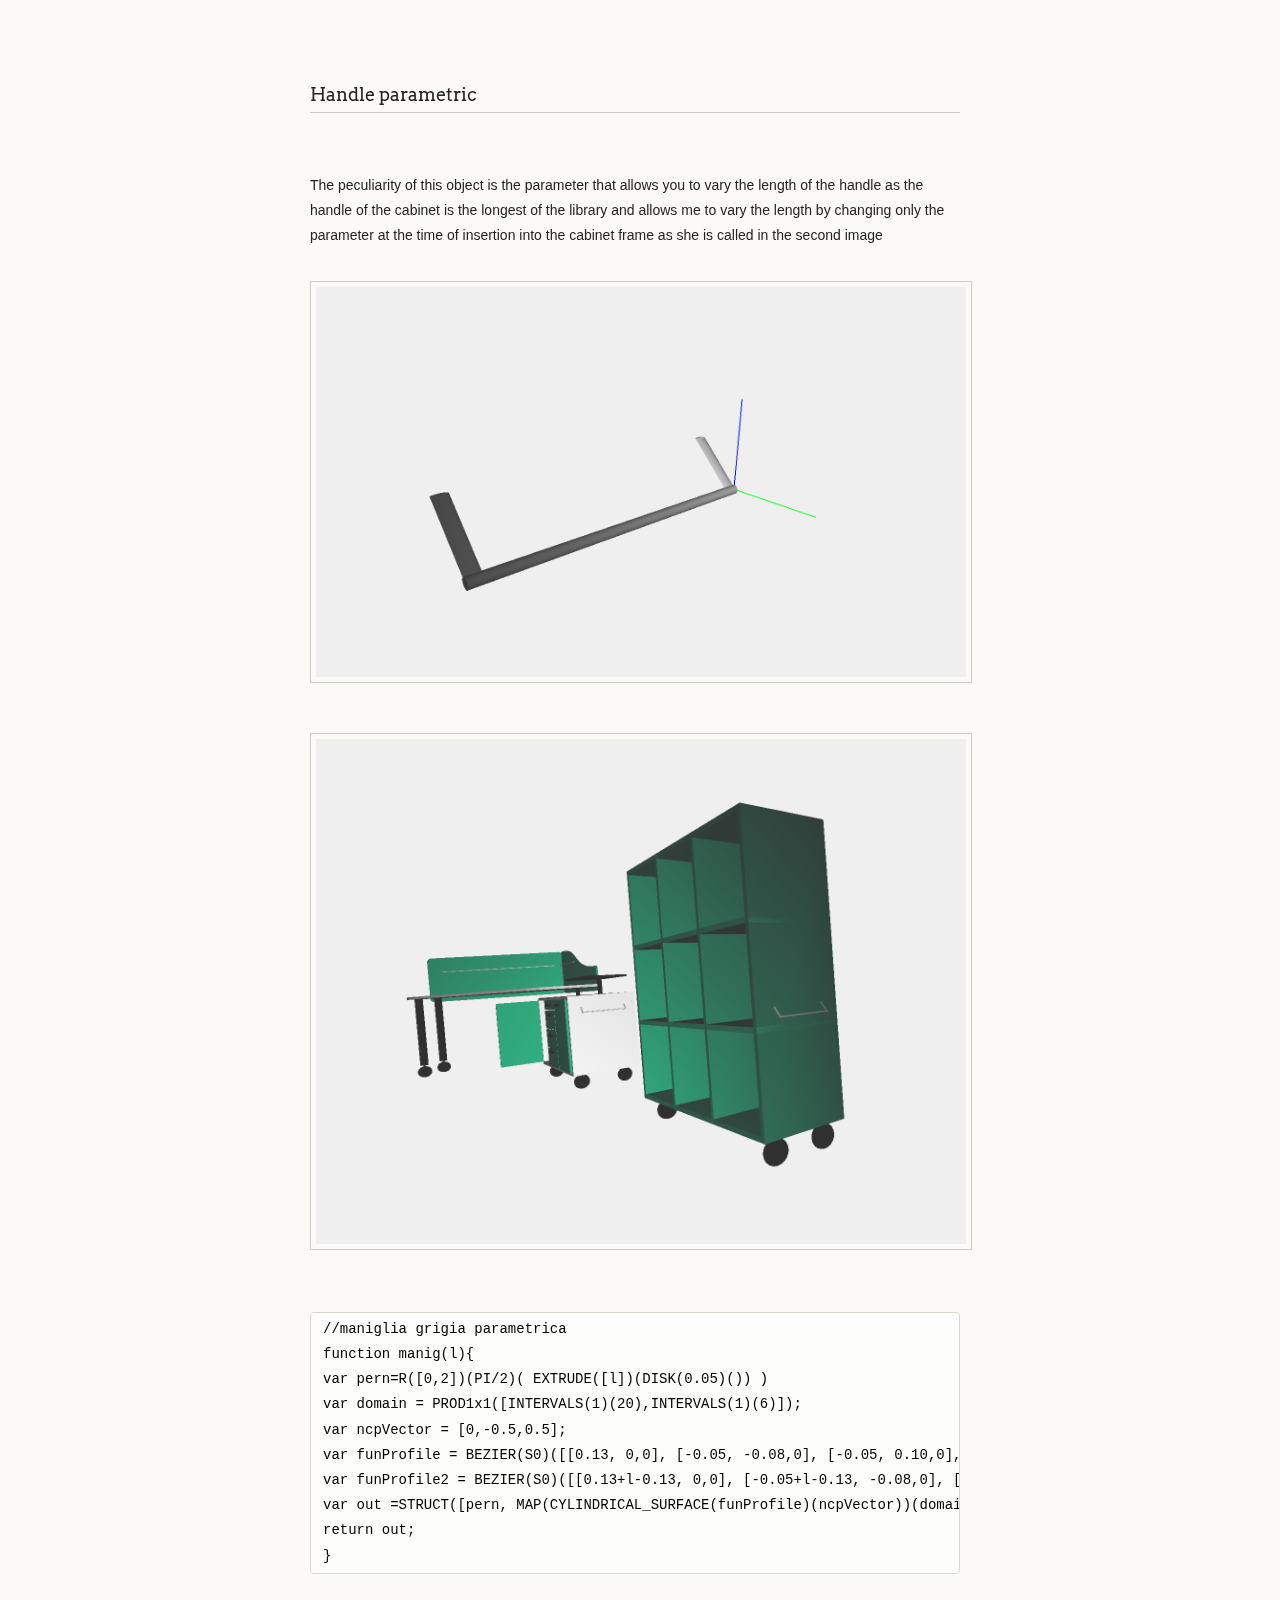
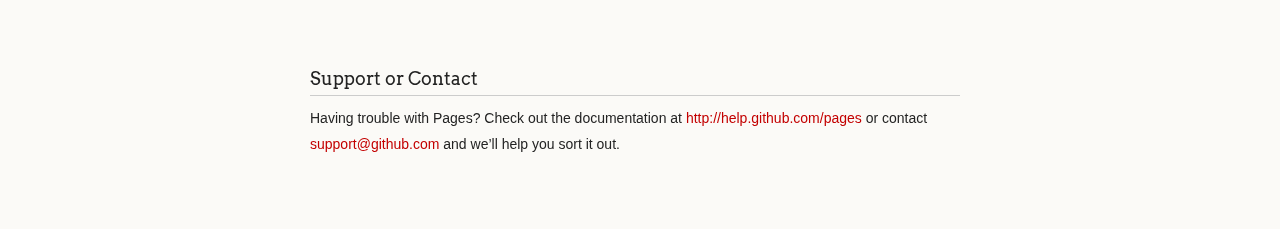
==== commit 9a2ffe8c: "project" ====
--- a/js.html
+++ b/js.html
@@ -47,7 +47,7 @@
 <a name="designer-templates" class="anchor" href="#designer-templates"><span class="octicon octicon-link"></span></a>Details</h3>
 
 <p> Images of the elements in Plasm.js </p><br>
-<H3>Gray handle</h3><br>       
+<H3>Handle parametric</h3><br>       
 <br>
 <p>The peculiarity of this object is the parameter that allows you to vary the length of the handle as the handle of the cabinet is the longest of the library and allows me to vary the length by changing only the parameter at the time of insertion into the cabinet frame as she is called in the second image<p>
 <img src="http://sbkgladiator.github.io/finalproject/images/manigjs.jpg"></img>
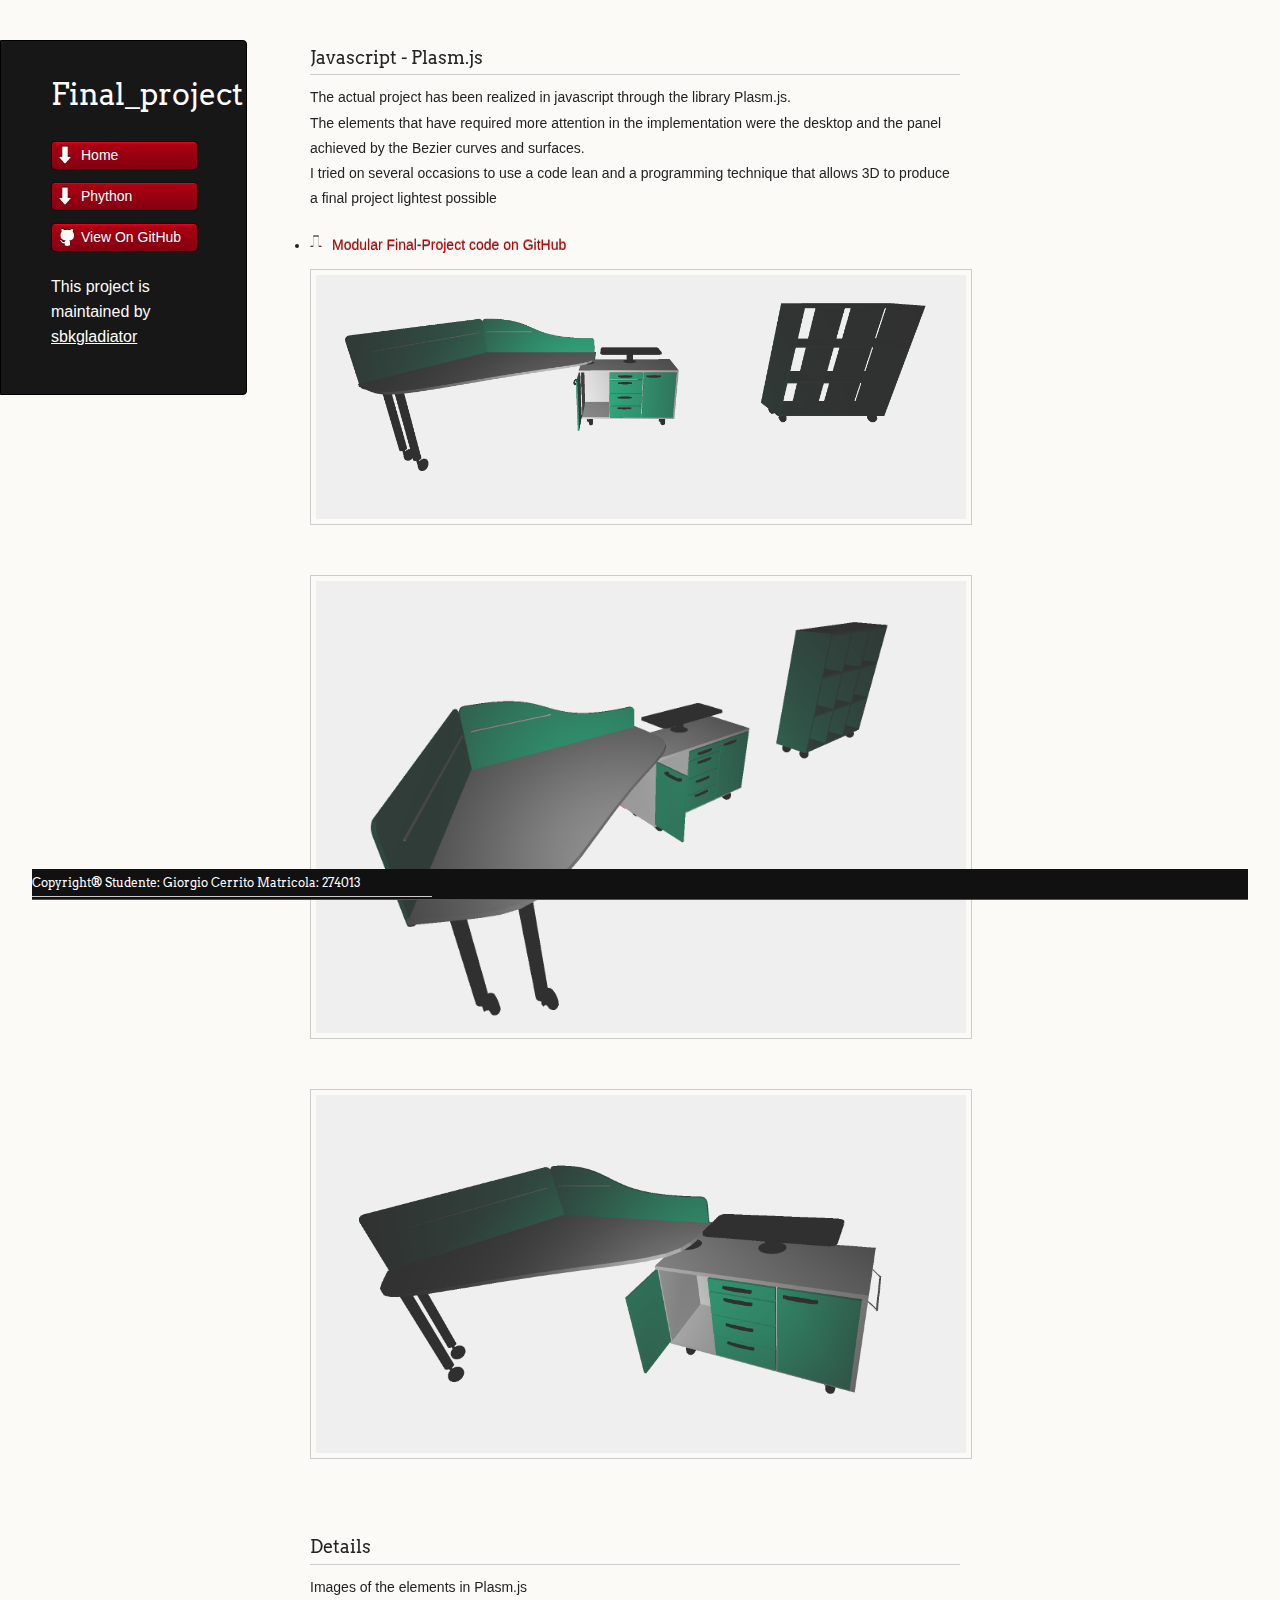
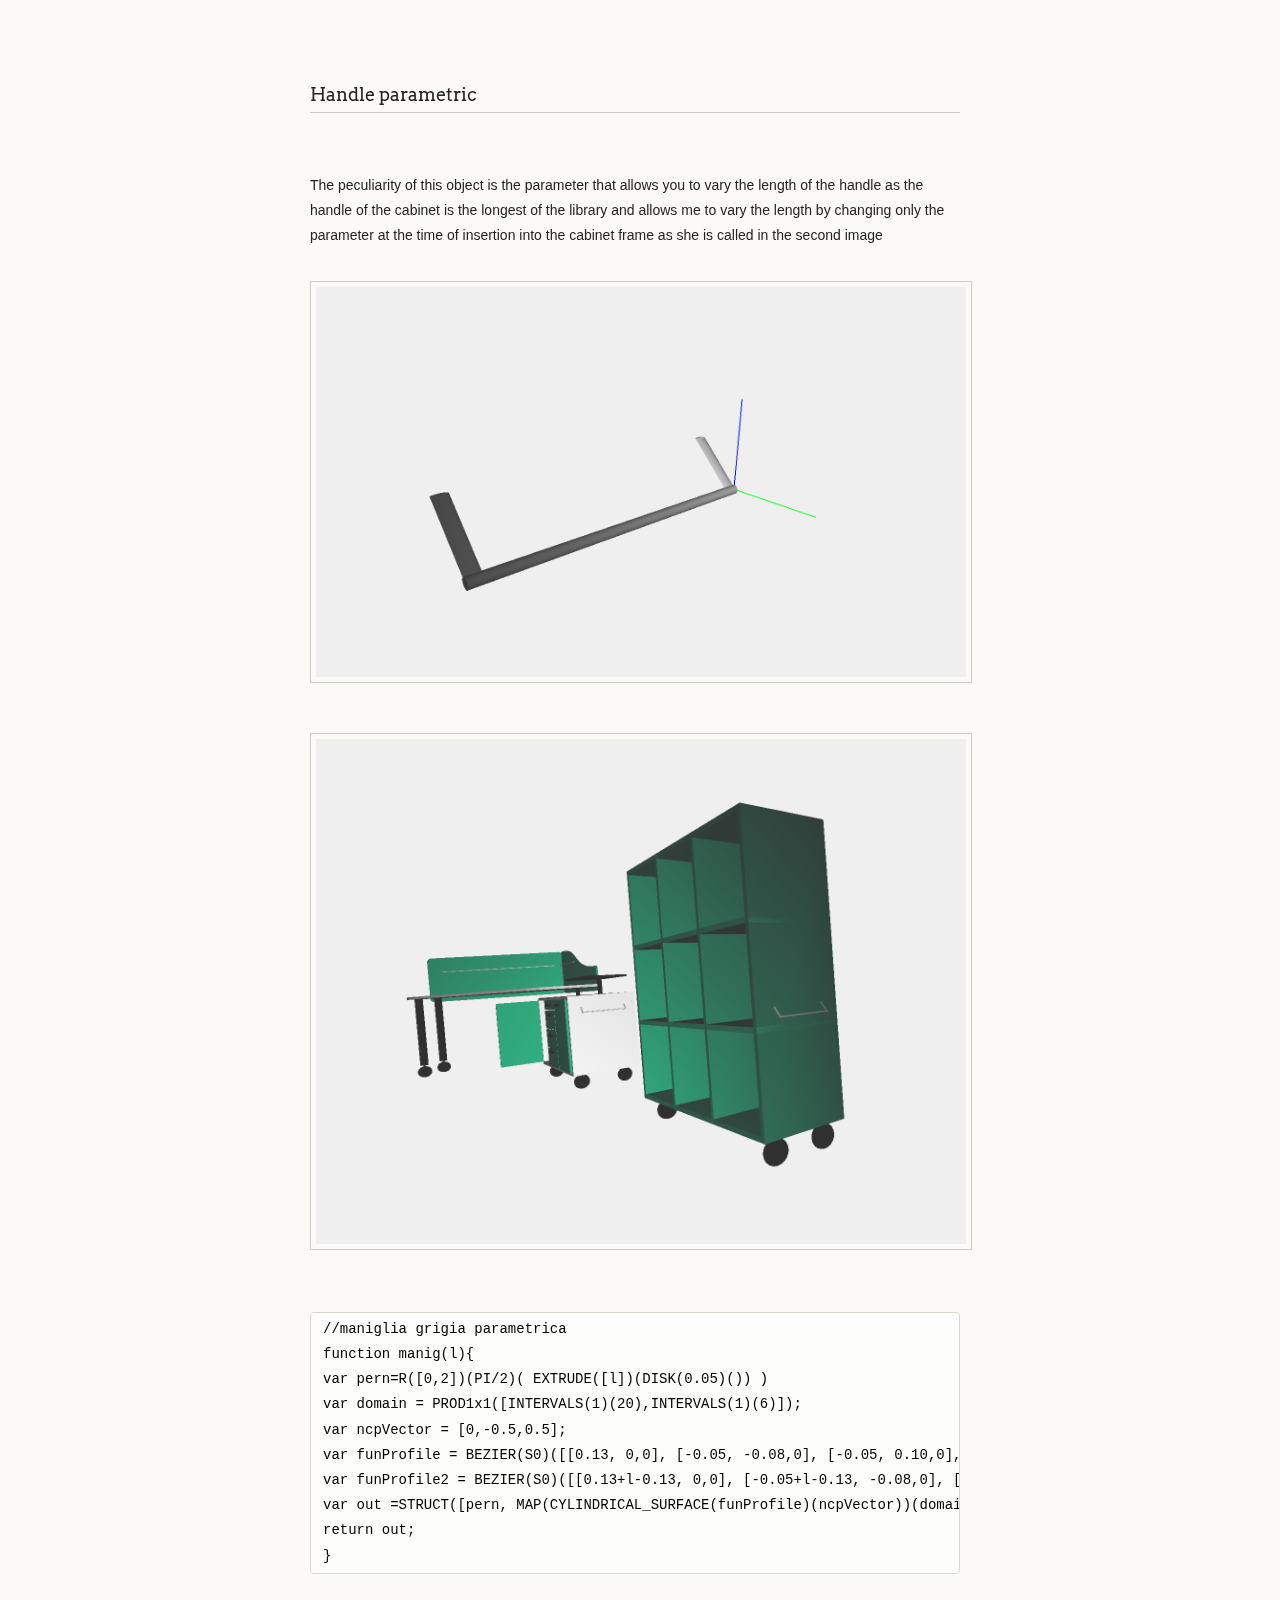
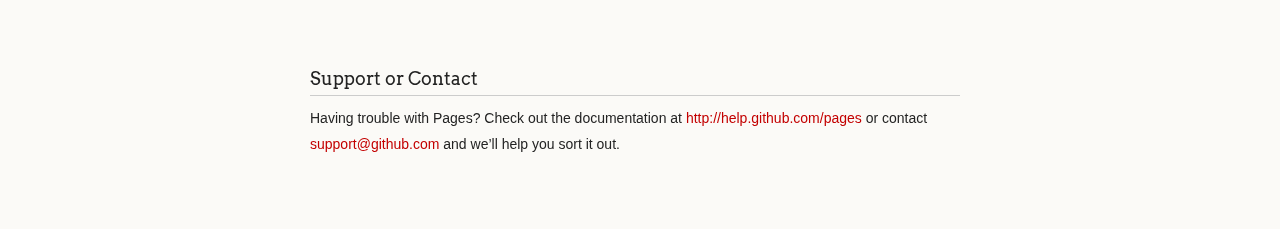
==== commit a94ce023: "project" ====
--- a/js.html
+++ b/js.html
@@ -74,6 +74,11 @@
         <p><small>Hosted on <a href="https://pages.github.com">GitHub Pages</a> using the Dinky theme</small></p>
       </footer>
     </div>
+ <footer>
+            <div class="inner">
+            <h2>Copyright® Studente: Giorgio Cerrito Matricola: 274013</h2>
+          </div>
+          </footer>
     <!--[if !IE]><script>fixScale(document);</script><![endif]-->
 		
   </body>
--- a/stylesheets/styles.css
+++ b/stylesheets/styles.css
@@ -317,13 +317,52 @@
 
 /* Footer */
 
+
 footer {
-  width:170px;
-  float:left;
-  position:fixed;
-  bottom:10px;
-	padding-left: 50px;
-}
+  background-color: #111; 
+  font-family: 'Architects Daughter', 'Helvetica Neue', Helvetica, Arial, serif; 
+  border-bottom: solid 1px #275da1;
+  height: 30px;
+  width: 95%;
+  margin-left: 2.5%;
+  margin-right: 2.5%;
+  z-index:1000;
+  min-width: 990px;
+  position: fixed;
+  bottom:0;
+}
+
+footer a {
+  color: #666;
+  margin-bottom: 1.5em;
+  float:center;
+}
+footer a:hover {
+  color: #444;
+}
+
+footer h2{
+  font-size:12px;
+  color: #fff ;
+  font-weight: normal;
+  line-height: 1.3;
+  width: 400px;
+  letter-spacing: 0;
+  margin-top: 0.5em;
+}
+
+/* MISC */
+.clearfix:after {
+  clear: both;
+  content: '.';
+  display: block;
+  visibility: hidden;
+  height: 0;
+}
+
+.clearfix {display: inline-block;}
+* html .clearfix {height: 1%;}
+.clearfix {display: block;}
 
 @media print, screen and (max-width: 960px) {
 
@@ -410,4 +449,4 @@
     font-size:12pt;
     color:#444;
   }
-}+}
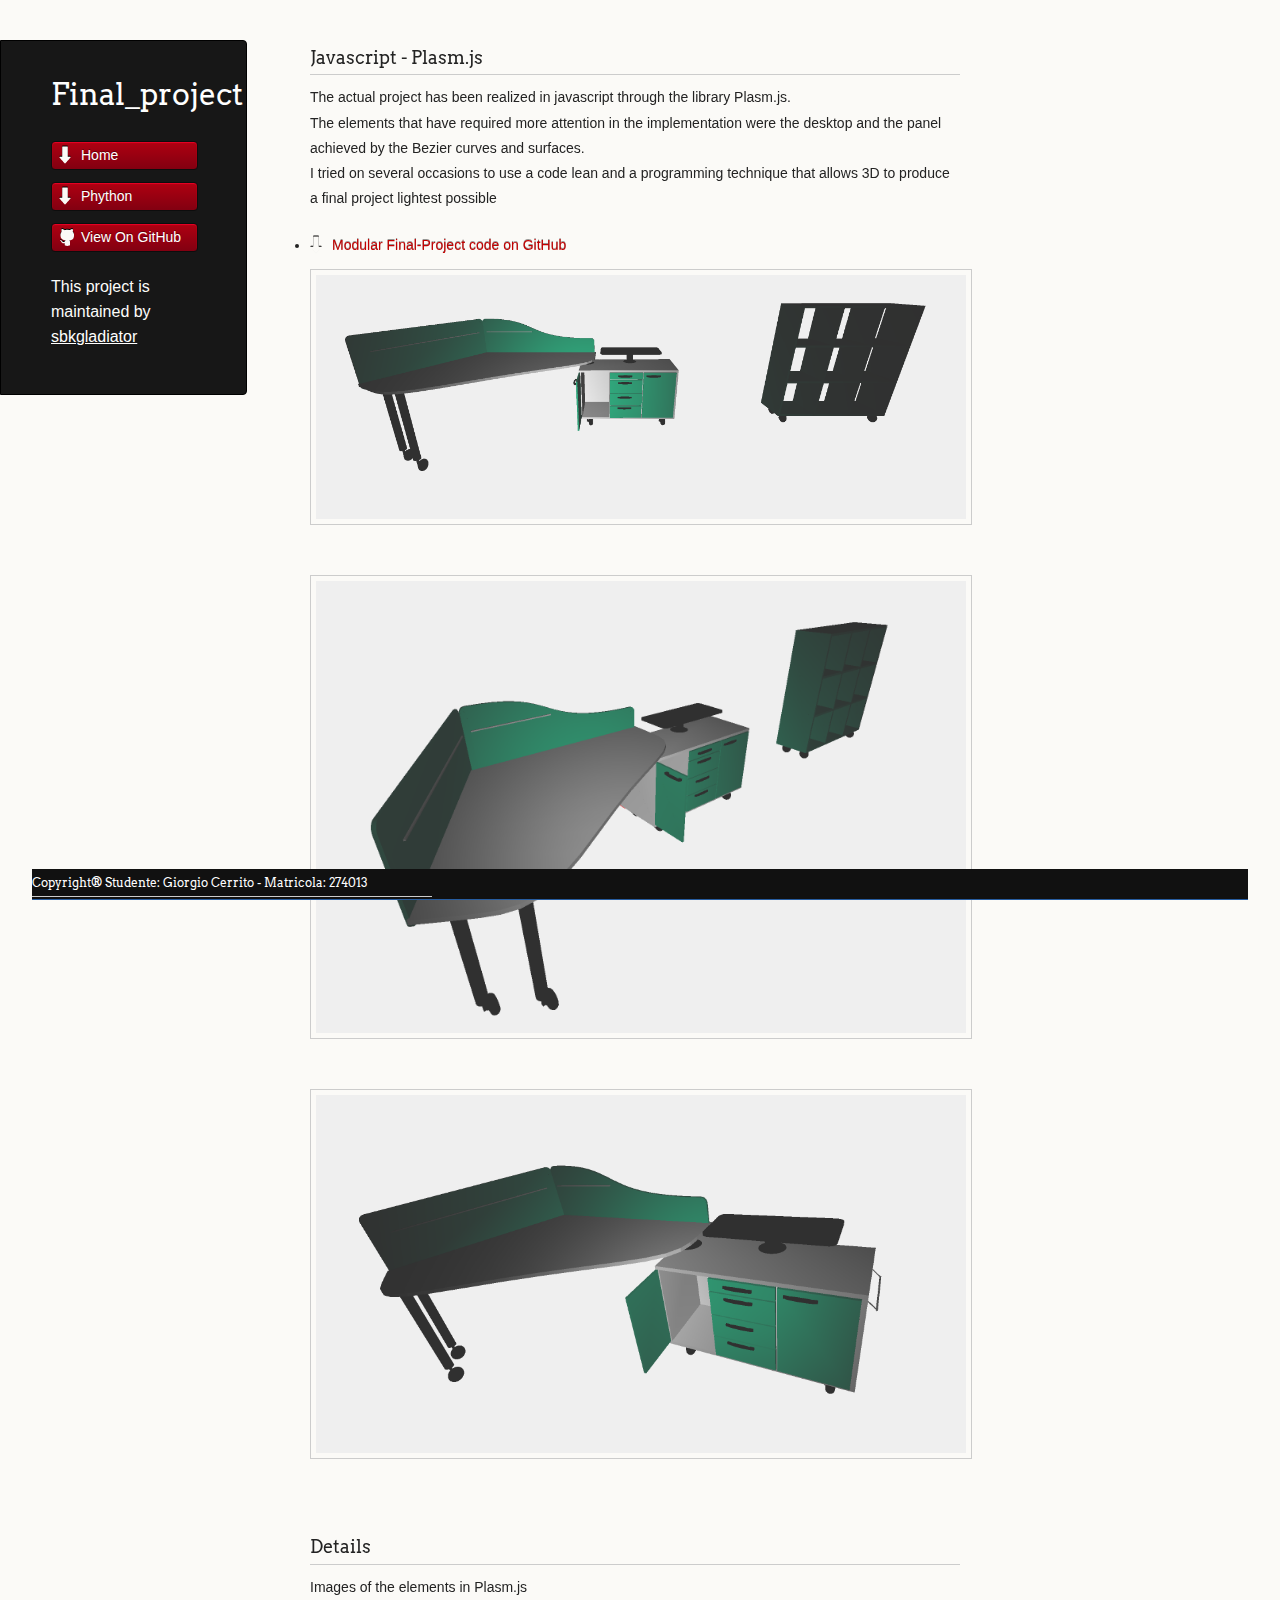
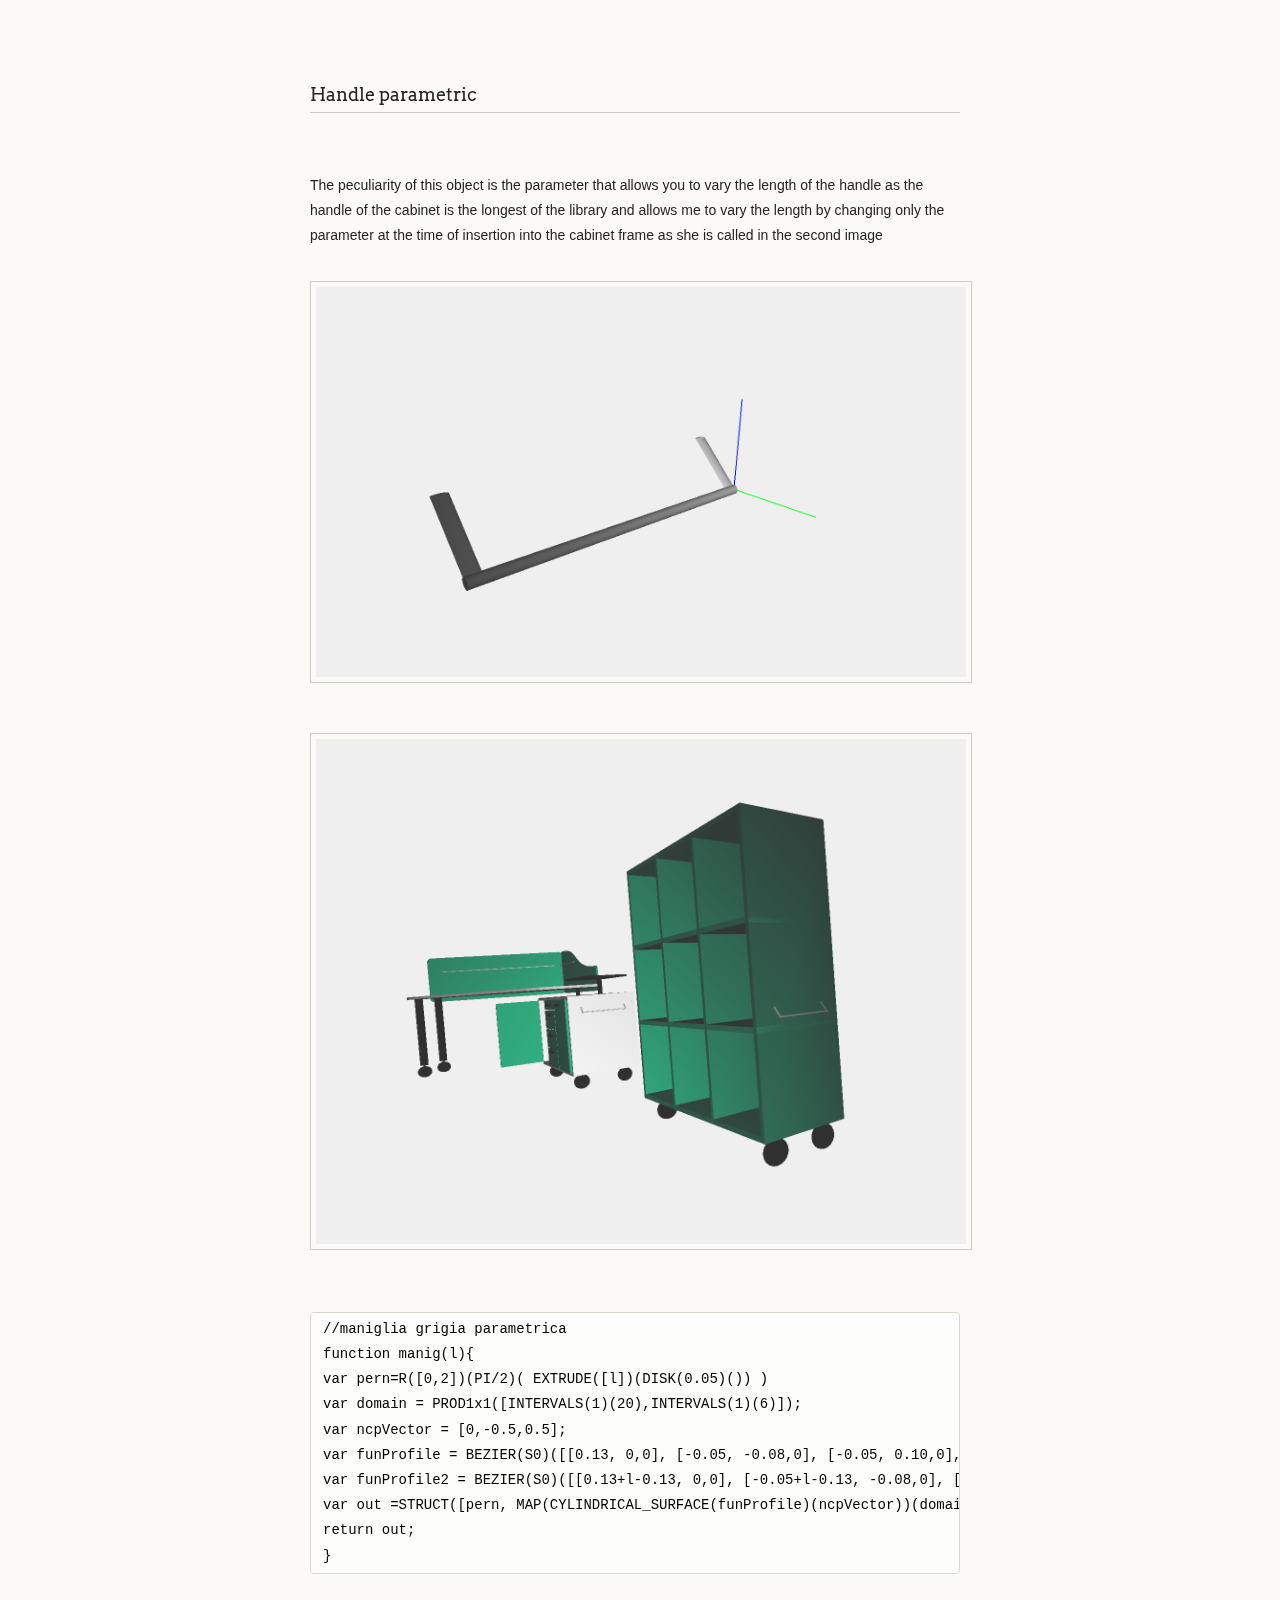
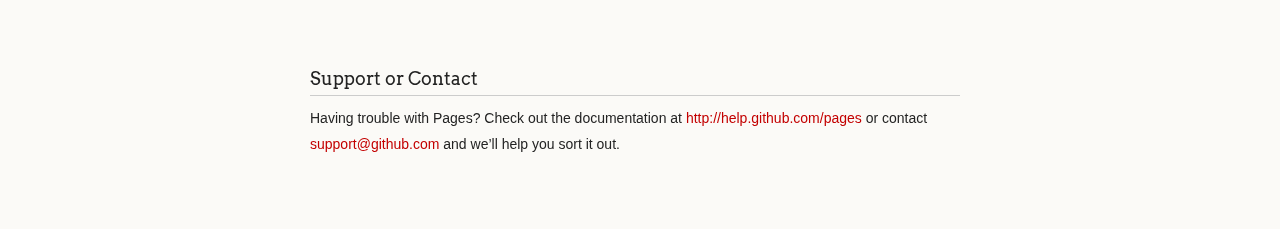
==== commit fd6ab3fb: "project" ====
--- a/js.html
+++ b/js.html
@@ -76,7 +76,7 @@
     </div>
  <footer>
             <div class="inner">
-            <h2>Copyright® Studente: Giorgio Cerrito Matricola: 274013</h2>
+            <h2>Copyright® Studente: Giorgio Cerrito - Matricola: 274013</h2>
           </div>
           </footer>
     <!--[if !IE]><script>fixScale(document);</script><![endif]-->
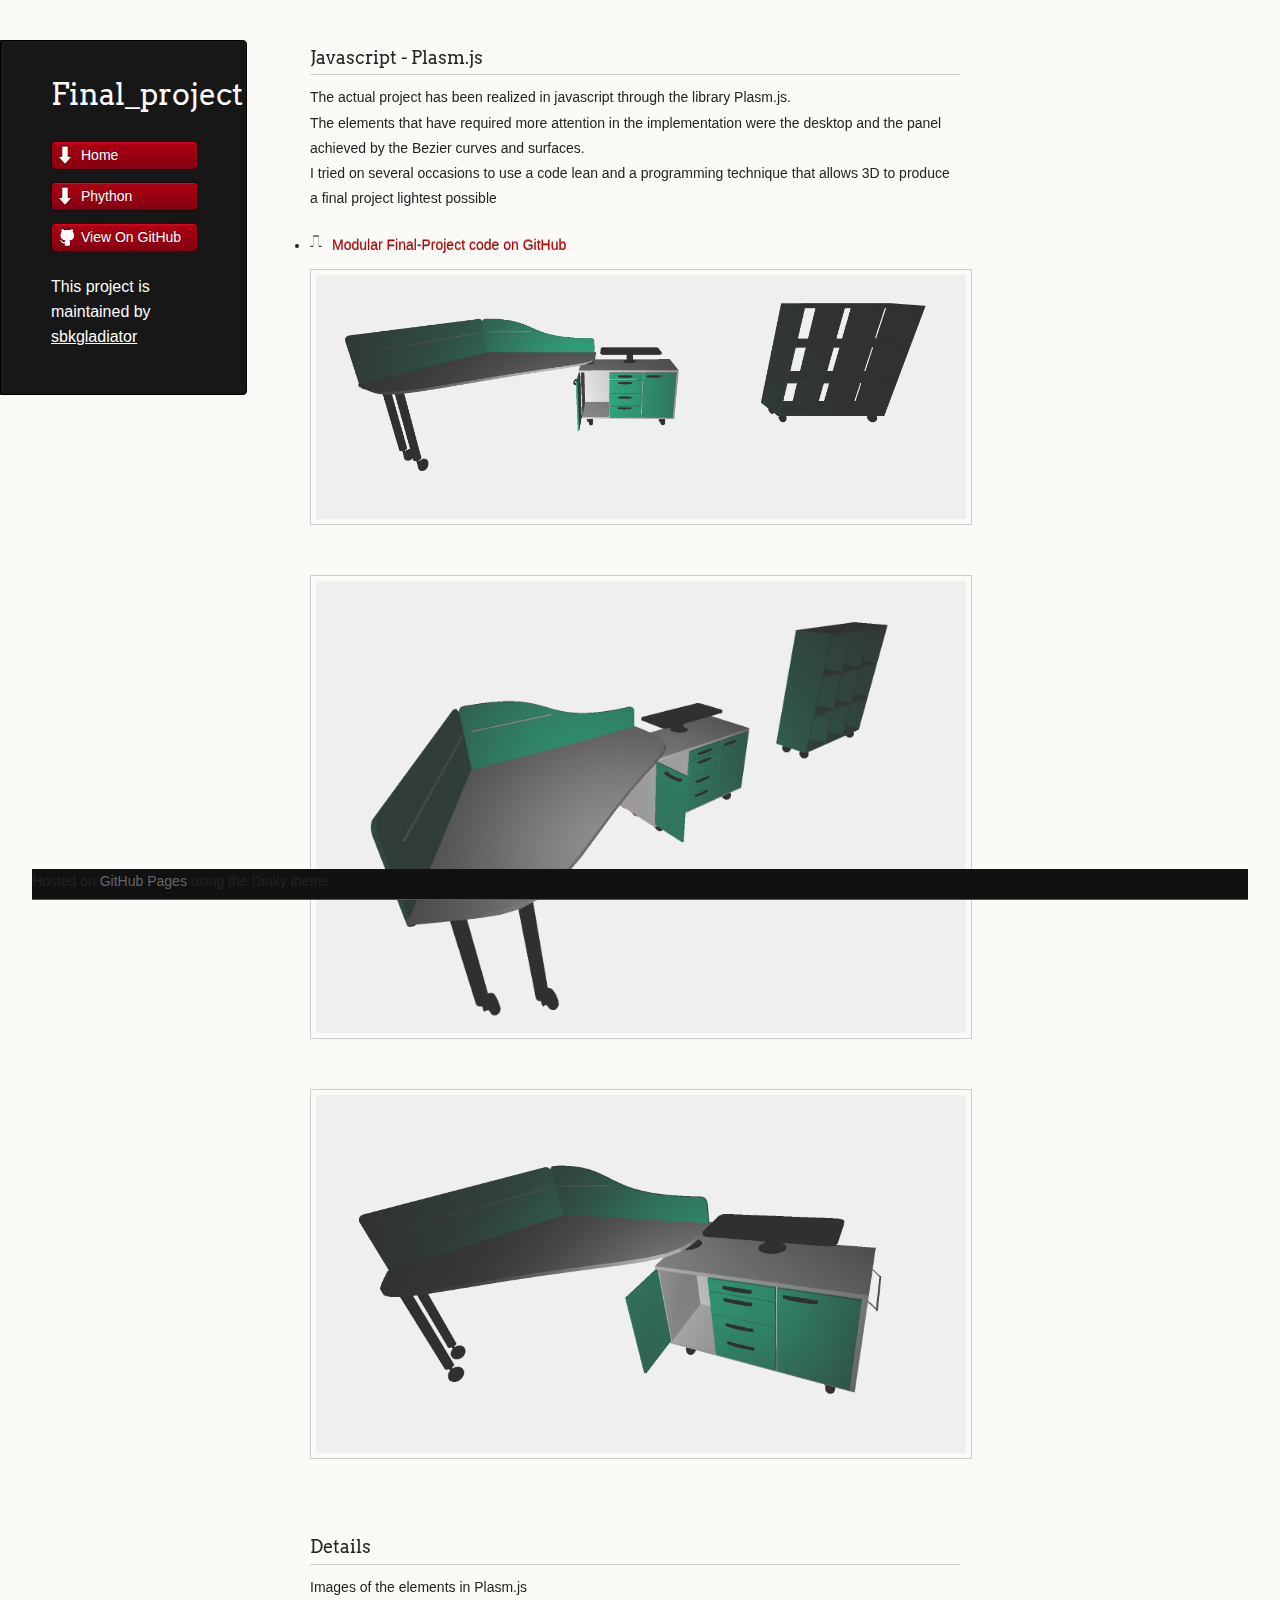
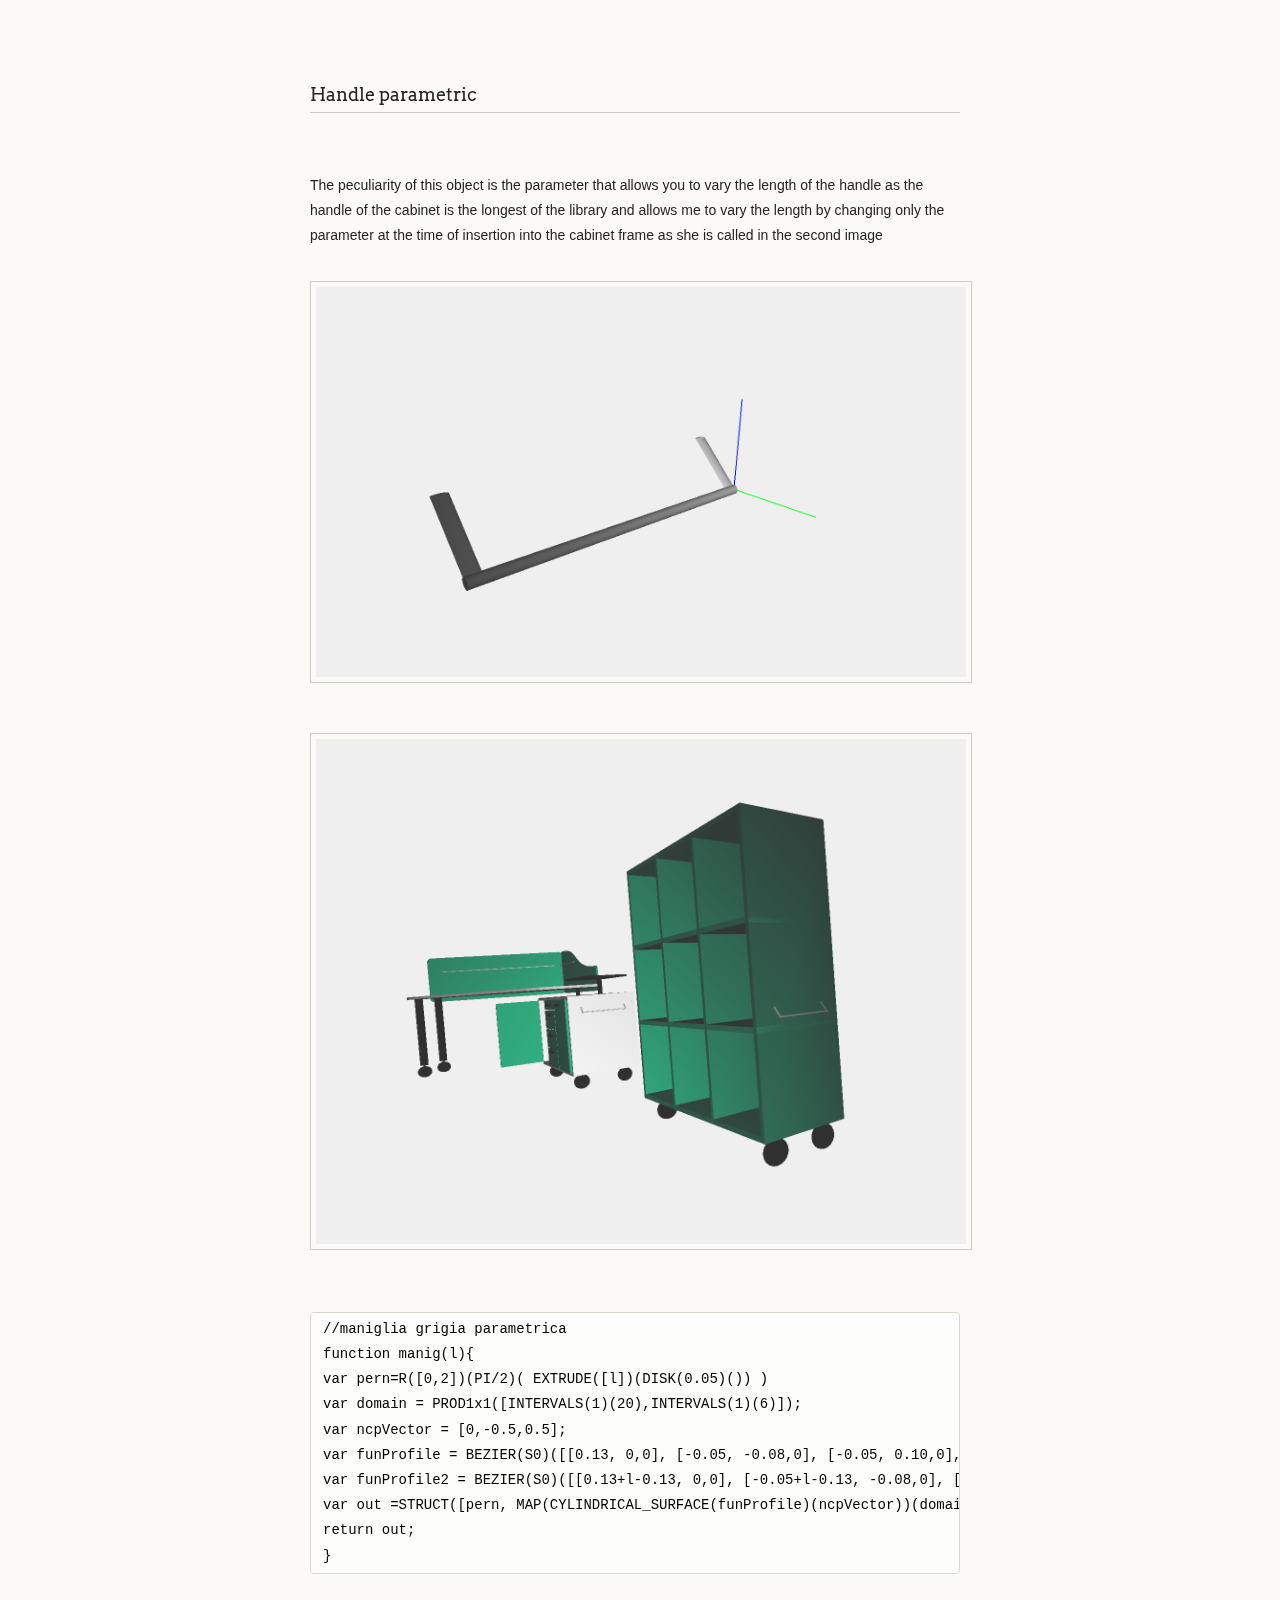
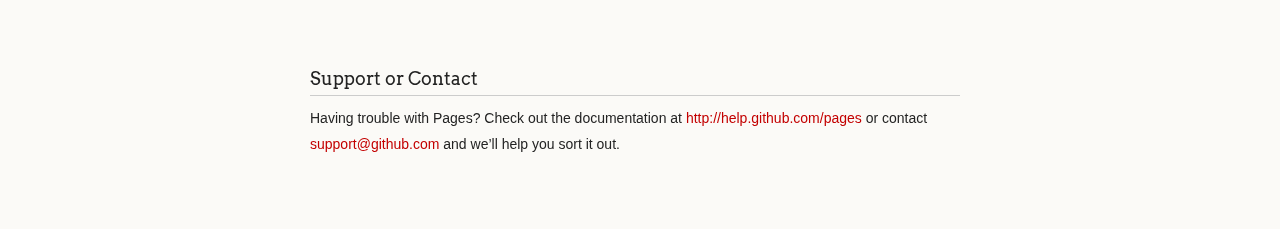
==== commit 85c3fd7a: "Update js.html" ====
--- a/js.html
+++ b/js.html
@@ -74,11 +74,7 @@
         <p><small>Hosted on <a href="https://pages.github.com">GitHub Pages</a> using the Dinky theme</small></p>
       </footer>
     </div>
- <footer>
-            <div class="inner">
-            <h2>Copyright® Studente: Giorgio Cerrito - Matricola: 274013</h2>
-          </div>
-          </footer>
+
     <!--[if !IE]><script>fixScale(document);</script><![endif]-->
 		
   </body>
